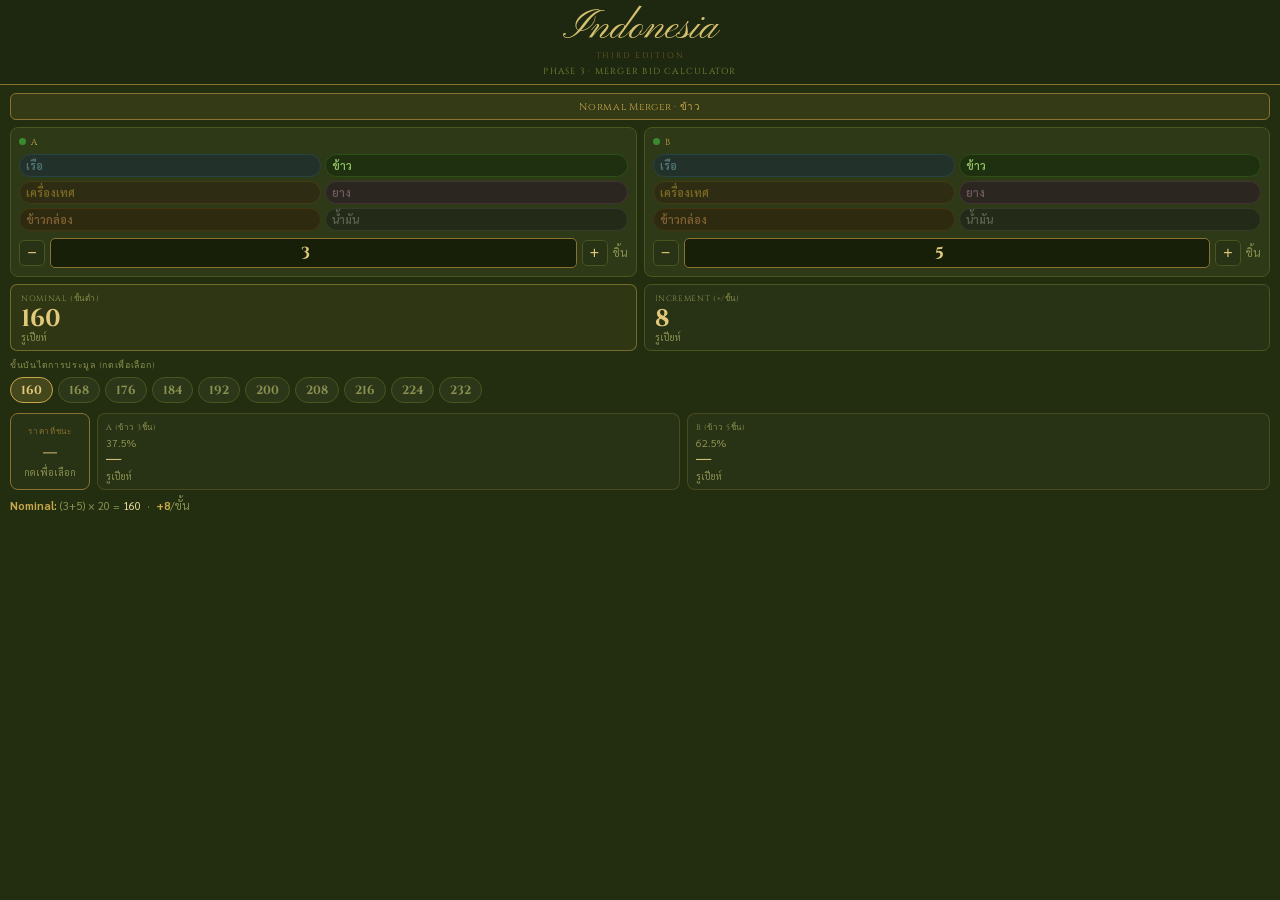
==== merger-calculator-mobile.html @ 1c3af4b8 "Add files via upload" ====
<!DOCTYPE html>
<html lang="th">
<head>
  <meta charset="UTF-8"/>
  <meta name="viewport" content="width=device-width, initial-scale=1.0, maximum-scale=1.0, user-scalable=no"/>
  <title>Indonesia – Merger Calculator</title>
  <link rel="preconnect" href="https://fonts.googleapis.com"/>
  <link href="https://fonts.googleapis.com/css2?family=Cinzel:wght@400;700&family=Pinyon+Script&family=Sarabun:wght@400;600&display=swap" rel="stylesheet"/>
  <style>
    :root {
      --bg:      #232e10;
      --card:    #2e3918;
      --card2:   #283215;
      --border:  #4a5520;
      --gold:    #c8a84b;
      --gold-lt: #e2c87a;
      --gold-dim:#8a7230;
      --olive:   #7a8c3a;
      --text:    #e8dba0;
      --text-dim:#8a9050;
      --red:     #c0392b;
    }
    * { box-sizing:border-box; margin:0; padding:0; -webkit-tap-highlight-color:transparent; }

    html, body {
      height: 100%;
      background: var(--bg);
      color: var(--text);
      font-family: 'Sarabun', sans-serif;
      overflow: hidden; /* ไม่ scroll — จบในหน้าเดียว */
    }

    /* ══ LAYOUT ══ */
    .page {
      display: flex;
      flex-direction: column;
      height: 100dvh; /* dynamic viewport height */
      padding: 0;
    }

    /* ── HERO ── */
    .hero {
      background: #1e2810;
      border-bottom: 1px solid var(--gold-dim);
      text-align: center;
      padding: 8px 12px 7px;
      flex-shrink: 0;
    }
    .hero-title {
      font-family: 'Pinyon Script', cursive;
      font-size: 2.6rem;
      color: #d4c070;
      line-height: 1;
    }
    .hero-edition {
      font-family: 'Cinzel', serif;
      font-size: .5rem;
      color: #6a5a28;
      letter-spacing: .24em;
      text-transform: uppercase;
    }
    .hero-sub {
      font-family: 'Cinzel', serif;
      font-size: .55rem;
      color: var(--olive);
      letter-spacing: .14em;
      text-transform: uppercase;
      margin-top: 4px;
    }

    /* ── BODY SCROLL AREA ── */
    .body {
      flex: 1;
      display: flex;
      flex-direction: column;
      gap: 7px;
      padding: 8px 10px;
      overflow: hidden;
    }

    /* ── BADGE ── */
    .badge {
      text-align: center;
      padding: 5px 10px;
      border-radius: 6px;
      font-family: 'Cinzel', serif;
      font-size: .62rem;
      letter-spacing: .07em;
      border: 1px solid;
      flex-shrink: 0;
    }
    .badge.normal   { background:rgba(200,168,75,.1); border-color:var(--gold-dim); color:var(--gold); }
    .badge.siapsaji { background:rgba(210,120,40,.12); border-color:#a05020; color:#d4905a; }
    .badge.invalid  { background:rgba(180,40,30,.12); border-color:#802020; color:#c05040; }

    /* ── COMPANIES ROW ── */
    .companies-row {
      display: grid;
      grid-template-columns: 1fr 1fr;
      gap: 7px;
      flex-shrink: 0;
    }
    .co-block {
      background: var(--card);
      border: 1px solid var(--border);
      border-radius: 8px;
      padding: 8px;
    }
    .co-header {
      display: flex;
      align-items: center;
      justify-content: space-between;
      margin-bottom: 6px;
    }
    .co-label {
      font-family: 'Cinzel', serif;
      font-size: .55rem;
      color: var(--gold);
      letter-spacing: .08em;
      text-transform: uppercase;
      display: flex; align-items: center; gap: 5px;
    }
    .co-dot { width:7px; height:7px; border-radius:50%; flex-shrink:0; }

    /* Type chips grid */
    .type-grid {
      display: grid;
      grid-template-columns: 1fr 1fr;
      gap: 4px;
      margin-bottom: 7px;
    }
    .type-chip {
      display: flex; align-items: center; gap: 4px;
      padding: 3px 6px; border-radius: 12px; border: 1px solid;
      font-size: .68rem; font-weight: 600; cursor: pointer;
      transition: opacity .15s;
      white-space: nowrap; overflow: hidden;
    }
    .type-chip input[type=radio] { display:none; }
    .type-chip.selected { opacity: 1; }
    .type-chip:not(.selected) { opacity: .45; }

    /* Count stepper */
    .count-row {
      display: flex; align-items: center; gap: 5px;
    }
    .count-lbl { font-size: .7rem; color: var(--text-dim); flex-shrink:0; }
    .cnt-btn {
      width: 26px; height: 26px; border-radius: 5px;
      border: 1px solid var(--border); background: var(--card2);
      color: var(--gold-lt); font-size: 1rem; cursor: pointer;
      display: flex; align-items: center; justify-content: center;
      flex-shrink: 0;
    }
    .cnt-input {
      flex: 1; min-width: 0;
      background: #171f08; border: 1px solid var(--gold-dim); border-radius: 5px;
      color: var(--gold-lt); font-size: 1rem; font-weight: 700;
      text-align: center; padding: 3px 0; outline: none;
      font-family: 'Cinzel', serif;
    }

    /* ── RESULTS ROW ── */
    .results-row {
      display: grid;
      grid-template-columns: 1fr 1fr;
      gap: 7px;
      flex-shrink: 0;
    }
    .res-box {
      background: var(--card2);
      border: 1px solid var(--border);
      border-radius: 7px;
      padding: 7px 10px;
    }
    .res-box.accent { border-color: rgba(200,168,75,.45); background: rgba(200,168,75,.07); }
    .res-lbl { font-family:'Cinzel',serif; font-size:.5rem; color:var(--text-dim); letter-spacing:.08em; text-transform:uppercase; margin-bottom:2px; }
    .res-val { font-family:'Cinzel',serif; font-size:1.5rem; font-weight:700; color:var(--gold-lt); line-height:1; }
    .res-unit { font-size:.6rem; color:var(--text-dim); }

    /* ── LADDER ── */
    .ladder-wrap { flex-shrink: 0; }
    .ladder-lbl {
      font-family:'Cinzel',serif; font-size:.55rem; color:var(--text-dim);
      letter-spacing:.08em; text-transform:uppercase; margin-bottom:5px;
    }
    .ladder {
      display: flex; gap: 5px;
      overflow-x: auto; padding-bottom: 3px;
      scrollbar-width: none;
    }
    .ladder::-webkit-scrollbar { display:none; }
    .bid-pill {
      padding: 4px 10px; border-radius: 16px; border: 1px solid;
      font-family:'Cinzel',serif; font-size:.75rem; font-weight:700;
      cursor: pointer; white-space: nowrap; flex-shrink: 0;
      transition: transform .1s;
    }
    .bid-pill:active { transform: scale(.95); }
    .bid-pill.first   { background:rgba(200,168,75,.2); border-color:var(--gold); color:var(--gold-lt); }
    .bid-pill.current { background:rgba(200,168,75,.35); border-color:var(--gold-lt); color:var(--gold-lt); box-shadow:0 0 8px rgba(200,168,75,.3); }
    .bid-pill.past    { background:rgba(255,255,255,.02); border-color:var(--border); color:#4a5530; text-decoration:line-through; }
    .bid-pill.step    { background:rgba(255,255,255,.04); border-color:var(--border); color:var(--text-dim); }

    /* ── BID + SPLIT ── */
    .bid-split-row {
      display: grid;
      grid-template-columns: auto 1fr 1fr;
      gap: 7px;
      align-items: stretch;
      flex-shrink: 0;
    }
    .bid-tap {
      background: var(--card2); border: 1px solid var(--gold-dim); border-radius: 8px;
      padding: 7px 10px; cursor: pointer; text-align: center;
      display: flex; flex-direction: column; justify-content: center;
      transition: background .15s; min-width: 80px;
    }
    .bid-tap:active { background: rgba(200,168,75,.15); }
    .bid-tap .bt-lbl { font-family:'Cinzel',serif; font-size:.5rem; color:var(--gold-dim); letter-spacing:.08em; text-transform:uppercase; margin-bottom:3px; }
    .bid-tap .bt-val { font-family:'Cinzel',serif; font-size:1.1rem; font-weight:700; color:var(--gold-lt); }
    .bid-tap .bt-hint { font-size:.6rem; color:var(--text-dim); margin-top:1px; }
    .bid-tap.has-val .bt-val { color:#90d060; }

    .split-box {
      background: var(--card2); border: 1px solid rgba(200,168,75,.2);
      border-radius: 8px; padding: 7px 8px;
    }
    .split-box .sp-lbl { font-family:'Cinzel',serif; font-size:.5rem; color:var(--text-dim); letter-spacing:.06em; text-transform:uppercase; margin-bottom:2px; white-space:nowrap; overflow:hidden; text-overflow:ellipsis; }
    .split-box .sp-pct { font-size:.65rem; color:var(--text-dim); }
    .split-box .sp-amt { font-family:'Cinzel',serif; font-size:1.2rem; font-weight:700; color:var(--gold-lt); line-height:1.1; }
    .split-box .sp-unit { font-size:.58rem; color:var(--text-dim); }

    /* ── FORMULA ── */
    .formula {
      font-size: .7rem; color: var(--text-dim); line-height: 1.6;
      flex-shrink: 0;
    }
    .formula span { color: var(--text); }
    .formula b { color: var(--gold); }

    /* ═══ PICKER MODAL (CENTERED) ═══ */
    #picker-overlay {
      display: none; position: fixed; inset: 0;
      background: rgba(0,0,0,.72); z-index: 999;
      align-items: center; justify-content: center;
      padding: 20px;
    }
    #picker-overlay.show { display: flex; }

    #picker-modal {
      background: #2a3418; border: 1px solid var(--gold-dim);
      border-radius: 16px; width: 100%; max-width: 300px;
      animation: popIn .2s ease;
    }
    @keyframes popIn {
      from { transform: scale(.88); opacity:0; }
      to   { transform: scale(1);   opacity:1; }
    }

    .pm-header {
      display: flex; justify-content: space-between; align-items: center;
      padding: 12px 14px 10px;
      border-bottom: 1px solid var(--border);
    }
    .pm-title { font-family:'Cinzel',serif; font-size:.7rem; color:var(--gold); letter-spacing:.1em; text-transform:uppercase; }
    .pm-btn { font-family:'Cinzel',serif; font-size:.68rem; padding:5px 12px; border-radius:6px; border:1px solid; cursor:pointer; background:transparent; }
    .pm-btn.cancel  { border-color:var(--border); color:var(--text-dim); }
    .pm-btn.confirm { border-color:var(--gold); color:var(--gold-lt); background:rgba(200,168,75,.12); }

    .pm-body {
      position: relative; height: 240px; overflow: hidden;
      border-radius: 0 0 16px 16px;
    }
    .pm-body::before, .pm-body::after {
      content:''; position:absolute; left:0; right:0; z-index:2; pointer-events:none;
    }
    .pm-body::before { top:0; height:88px; background:linear-gradient(to bottom,#2a3418,rgba(42,52,24,0)); }
    .pm-body::after  { bottom:0; height:88px; background:linear-gradient(to top,#2a3418,rgba(42,52,24,0)); }

    .pm-center-bar {
      position:absolute; left:0; right:0; top:50%; transform:translateY(-50%);
      height:48px; z-index:1; pointer-events:none;
      border-top:1px solid var(--gold-dim); border-bottom:1px solid var(--gold-dim);
      background:rgba(200,168,75,.08);
    }
    .pm-drum {
      height:240px; overflow-y:scroll;
      scroll-snap-type:y mandatory;
      -webkit-overflow-scrolling:touch;
    }
    .pm-drum::-webkit-scrollbar { display:none; }
    .pm-item {
      height:48px; display:flex; align-items:center; justify-content:center;
      font-family:'Cinzel',serif; font-size:.95rem; color:var(--text-dim);
      scroll-snap-align:center; cursor:pointer;
    }
    .pm-item:first-child { margin-top:96px; }
    .pm-item:last-child  { margin-bottom:96px; }
    .pm-item.active { color:var(--gold-lt); font-size:1.2rem; font-weight:700; }

    /* Good chip colors */
    .c-ship    {background:#152840;color:#7ec0e8;border-color:#1e5080;}
    .c-rice    {background:#1e3010;color:#90c060;border-color:#2a5015;}
    .c-spice   {background:#302010;color:#d4a030;border-color:#604010;}
    .c-rubber  {background:#281028;color:#c080b8;border-color:#603060;}
    .c-siapsaji{background:#301808;color:#e09050;border-color:#603010;}
    .c-oil     {background:#181818;color:#909090;border-color:#404040;}
    .dot-ship    {background:#2980b9;}
    .dot-rice    {background:#3a8a30;}
    .dot-spice   {background:#c09020;}
    .dot-rubber  {background:#8040a0;}
    .dot-siapsaji{background:#d06020;}
    .dot-oil     {background:#707070;}
  </style>
</head>
<body>
<div class="page">

  <!-- HERO -->
  <div class="hero">
    <div class="hero-title">Indonesia</div>
    <div class="hero-edition">Third Edition</div>
    <div class="hero-sub">Phase 3 · Merger Bid Calculator</div>
  </div>

  <div class="body">

    <!-- BADGE -->
    <div class="badge normal" id="badge">Normal Merger</div>

    <!-- COMPANIES -->
    <div class="companies-row">
      <!-- Company A -->
      <div class="co-block">
        <div class="co-header">
          <div class="co-label"><span class="co-dot" id="dot-a" style="background:#3a8a30"></span>A</div>
        </div>
        <div class="type-grid" id="types-a"></div>
        <div class="count-row">
          <button class="cnt-btn" onclick="step('a',-1)">−</button>
          <input class="cnt-input" id="goods-a" type="number" min="1" max="30" value="3" oninput="calc()"/>
          <button class="cnt-btn" onclick="step('a',1)">+</button>
          <span class="count-lbl">ชิ้น</span>
        </div>
      </div>

      <!-- Company B -->
      <div class="co-block">
        <div class="co-header">
          <div class="co-label"><span class="co-dot" id="dot-b" style="background:#3a8a30"></span>B</div>
        </div>
        <div class="type-grid" id="types-b"></div>
        <div class="count-row">
          <button class="cnt-btn" onclick="step('b',-1)">−</button>
          <input class="cnt-input" id="goods-b" type="number" min="1" max="30" value="5" oninput="calc()"/>
          <button class="cnt-btn" onclick="step('b',1)">+</button>
          <span class="count-lbl">ชิ้น</span>
        </div>
      </div>
    </div>

    <!-- RESULTS -->
    <div class="results-row">
      <div class="res-box accent">
        <div class="res-lbl">Nominal (ขั้นต่ำ)</div>
        <div class="res-val" id="res-nominal">—</div>
        <div class="res-unit">รูเปียห์</div>
      </div>
      <div class="res-box">
        <div class="res-lbl">Increment (+/ขั้น)</div>
        <div class="res-val" id="res-increment">—</div>
        <div class="res-unit">รูเปียห์</div>
      </div>
    </div>

    <!-- LADDER -->
    <div class="ladder-wrap">
      <div class="ladder-lbl" id="ladder-lbl">ขั้นบันไดการประมูล (กดเพื่อเลือก)</div>
      <div class="ladder" id="ladder"></div>
    </div>

    <!-- BID + SPLIT -->
    <div class="bid-split-row">
      <div class="bid-tap" id="bid-tap" onclick="openPicker()">
        <div class="bt-lbl">ราคาที่ชนะ</div>
        <div class="bt-val" id="bid-display">—</div>
        <div class="bt-hint">กดเพื่อเลือก</div>
      </div>
      <div class="split-box">
        <div class="sp-lbl" id="sp-lbl-a">เจ้าของ A</div>
        <div class="sp-pct" id="sp-pct-a">— %</div>
        <div class="sp-amt" id="sp-amt-a">—</div>
        <div class="sp-unit">รูเปียห์</div>
      </div>
      <div class="split-box">
        <div class="sp-lbl" id="sp-lbl-b">เจ้าของ B</div>
        <div class="sp-pct" id="sp-pct-b">— %</div>
        <div class="sp-amt" id="sp-amt-b">—</div>
        <div class="sp-unit">รูเปียห์</div>
      </div>
    </div>

    <!-- FORMULA -->
    <div class="formula" id="formula"></div>

  </div>
</div>

<!-- ═══ PICKER MODAL (CENTERED) ═══ -->
<div id="picker-overlay" onclick="closePicker()">
  <div id="picker-modal" onclick="event.stopPropagation()">
    <div class="pm-header">
      <button class="pm-btn cancel" onclick="closePicker()">ยกเลิก</button>
      <span class="pm-title" id="pm-title">Bid</span>
      <button class="pm-btn confirm" onclick="confirmPicker()">ยืนยัน</button>
    </div>
    <div class="pm-body">
      <div class="pm-center-bar"></div>
      <div class="pm-drum" id="pm-drum"></div>
    </div>
  </div>
</div>

<script>
const GOODS = [
  {id:'ship',    name:'เรือ',        value:10, cls:'c-ship',    dot:'dot-ship'},
  {id:'rice',    name:'ข้าว',        value:20, cls:'c-rice',    dot:'dot-rice'},
  {id:'spice',   name:'เครื่องเทศ', value:25, cls:'c-spice',   dot:'dot-spice'},
  {id:'rubber',  name:'ยาง',         value:30, cls:'c-rubber',  dot:'dot-rubber'},
  {id:'siapsaji',name:'ข้าวกล่อง',   value:35, cls:'c-siapsaji',dot:'dot-siapsaji'},
  {id:'oil',     name:'น้ำมัน',      value:40, cls:'c-oil',     dot:'dot-oil'},
];

let selA='rice', selB='rice';
let nominal=0, increment=0, mergeType='normal';
let currentBid=0;
const ITEM_H=48;

// ── Type chips ────────────────────────────────────────
function renderTypes(which) {
  const sel = which==='a' ? selA : selB;
  document.getElementById('types-'+which).innerHTML = GOODS.map(g=>`
    <label class="type-chip ${g.cls} ${sel===g.id?'selected':''}">
      <input type="radio" name="type-${which}" value="${g.id}"
        ${sel===g.id?'checked':''}
        onchange="selectType('${which}','${g.id}')"/>
      ${g.name}
    </label>
  `).join('');
}

function selectType(which, id) {
  if(which==='a') selA=id; else selB=id;
  updateDot(which,id);
  renderTypes(which);
  calc();
}

function updateDot(which,id) {
  const g=GOODS.find(x=>x.id===id);
  if(!g) return;
  document.getElementById('dot-'+which).className='co-dot '+g.dot;
}

function step(which,delta) {
  const el=document.getElementById('goods-'+which);
  el.value=Math.max(1,(parseInt(el.value)||1)+delta);
  calc();
}

// ── Merge type ────────────────────────────────────────
function getMergeType(a,b) {
  if(a===b) return 'normal';
  if([a,b].sort().join('+')==='rice+spice') return 'siapsaji';
  return 'invalid';
}

// ── Calc ──────────────────────────────────────────────
function calc() {
  const ga=parseInt(document.getElementById('goods-a').value)||0;
  const gb=parseInt(document.getElementById('goods-b').value)||0;
  const total=ga+gb;
  mergeType=getMergeType(selA,selB);

  const badge=document.getElementById('badge');
  if(mergeType==='invalid') {
    badge.className='badge invalid';
    badge.textContent='⚠️ ประเภทไม่ตรงกัน — ไม่สามารถ merge ได้';
    document.getElementById('res-nominal').textContent='—';
    document.getElementById('res-increment').textContent='—';
    document.getElementById('ladder').innerHTML='';
    document.getElementById('formula').innerHTML='';
    return;
  }

  let valuePerGood;
  if(mergeType==='siapsaji') {
    badge.className='badge siapsaji';
    badge.textContent='🍱 ข้าวกล่อง Merger · ข้าว + เครื่องเทศ';
    nominal=total*25; valuePerGood=25;
  } else {
    const g=GOODS.find(x=>x.id===selA);
    badge.className='badge normal';
    badge.textContent='Normal Merger · '+(g?.name||'');
    valuePerGood=g?.value||0;
    nominal=total*valuePerGood;
  }
  increment=total;

  document.getElementById('res-nominal').textContent=nominal.toLocaleString();
  document.getElementById('res-increment').textContent=increment.toLocaleString();

  const nameA=GOODS.find(g=>g.id===selA)?.name||'';
  const nameB=GOODS.find(g=>g.id===selB)?.name||'';
  const pA=total>0?(ga/total*100).toFixed(1):'0';
  const pB=total>0?(gb/total*100).toFixed(1):'0';

  document.getElementById('sp-lbl-a').textContent=`A (${nameA} ${ga}ชิ้น)`;
  document.getElementById('sp-lbl-b').textContent=`B (${nameB} ${gb}ชิ้น)`;
  document.getElementById('sp-pct-a').textContent=pA+'%';
  document.getElementById('sp-pct-b').textContent=pB+'%';

  const brkLine=mergeType==='siapsaji'
    ?`<b>Nominal:</b> (${ga}+${gb}) × 25 = <span>${nominal.toLocaleString()}</span>`
    :`<b>Nominal:</b> (${ga}+${gb}) × ${valuePerGood} = <span>${nominal.toLocaleString()}</span>`;
  document.getElementById('formula').innerHTML=
    `${brkLine} &nbsp;·&nbsp; <b>+${increment}</b>/ขั้น`;

  // reset bid if nominal changed
  if(currentBid < nominal) currentBid=0;
  renderLadder(currentBid||nominal);
  if(currentBid) calcSplit(currentBid);
}

// ── Ladder ────────────────────────────────────────────
function renderLadder(startBid) {
  const lbl=document.getElementById('ladder-lbl');
  let displayStart, currentIdx;
  if(startBid===nominal||!startBid) {
    displayStart=nominal; currentIdx=-1;
    lbl.textContent='ขั้นบันไดการประมูล (กดเพื่อเลือก)';
  } else {
    const maxBack=Math.floor((startBid-nominal)/increment);
    const back=Math.min(2,maxBack);
    displayStart=startBid-back*increment;
    currentIdx=back;
    lbl.textContent=`ขั้นถัดไปจาก ${startBid.toLocaleString()} ฿ (กดเพื่อเลือก)`;
  }
  let html='';
  for(let i=0;i<10;i++){
    const val=displayStart+i*increment;
    let cls;
    if(i===currentIdx) cls='current';
    else if(i<currentIdx) cls='past';
    else if(currentIdx===-1&&i===0) cls='first';
    else cls='step';
    html+=`<span class="bid-pill ${cls}" onclick="selectBid(${val})">${val.toLocaleString()}</span>`;
  }
  document.getElementById('ladder').innerHTML=html;
}

function selectBid(val) {
  currentBid=val;
  updateBidDisplay(val);
  calcSplit(val);
  renderLadder(val);
}

function updateBidDisplay(val) {
  const tap=document.getElementById('bid-tap');
  document.getElementById('bid-display').textContent=val?val.toLocaleString():'—';
  tap.classList.toggle('has-val', !!val);
}

function calcSplit(bid) {
  if(!bid||mergeType==='invalid'||nominal===0) {
    document.getElementById('sp-amt-a').textContent='—';
    document.getElementById('sp-amt-b').textContent='—';
    return;
  }
  const ga=parseInt(document.getElementById('goods-a').value)||0;
  const gb=parseInt(document.getElementById('goods-b').value)||0;
  const total=ga+gb;
  const amtA=total>0?Math.round(bid*ga/total):0;
  const amtB=bid-amtA;
  document.getElementById('sp-amt-a').textContent=amtA.toLocaleString();
  document.getElementById('sp-amt-b').textContent=amtB.toLocaleString();
}

// ── Picker ────────────────────────────────────────────
let pickerValues=[];

function openPicker() {
  if(nominal===0||mergeType==='invalid') return;
  pickerValues=[];
  for(let i=0;i<100;i++) pickerValues.push(nominal+i*increment);

  document.getElementById('pm-title').textContent=
    `Nominal ${nominal.toLocaleString()} · +${increment}/ขั้น`;

  const drum=document.getElementById('pm-drum');
  drum.innerHTML=pickerValues.map((v,i)=>
    `<div class="pm-item" data-idx="${i}">${v.toLocaleString()}</div>`
  ).join('');

  document.getElementById('picker-overlay').classList.add('show');
  const startIdx=currentBid?Math.max(0,pickerValues.indexOf(currentBid)):0;
  requestAnimationFrame(()=>{
    drum.scrollTop=startIdx*ITEM_H;
    updateActive(drum);
  });
  drum.onscroll=()=>updateActive(drum);
}

function updateActive(drum) {
  const idx=Math.round(drum.scrollTop/ITEM_H);
  drum.querySelectorAll('.pm-item').forEach((el,i)=>
    el.classList.toggle('active',i===idx));
}

function closePicker() {
  document.getElementById('picker-overlay').classList.remove('show');
}

function confirmPicker() {
  const drum=document.getElementById('pm-drum');
  const idx=Math.round(drum.scrollTop/ITEM_H);
  const val=pickerValues[Math.max(0,Math.min(pickerValues.length-1,idx))];
  selectBid(val);
  closePicker();
}

// ── Init ──────────────────────────────────────────────
renderTypes('a'); renderTypes('b');
updateDot('a','rice'); updateDot('b','rice');
calc();
</script>
</body>
</html>
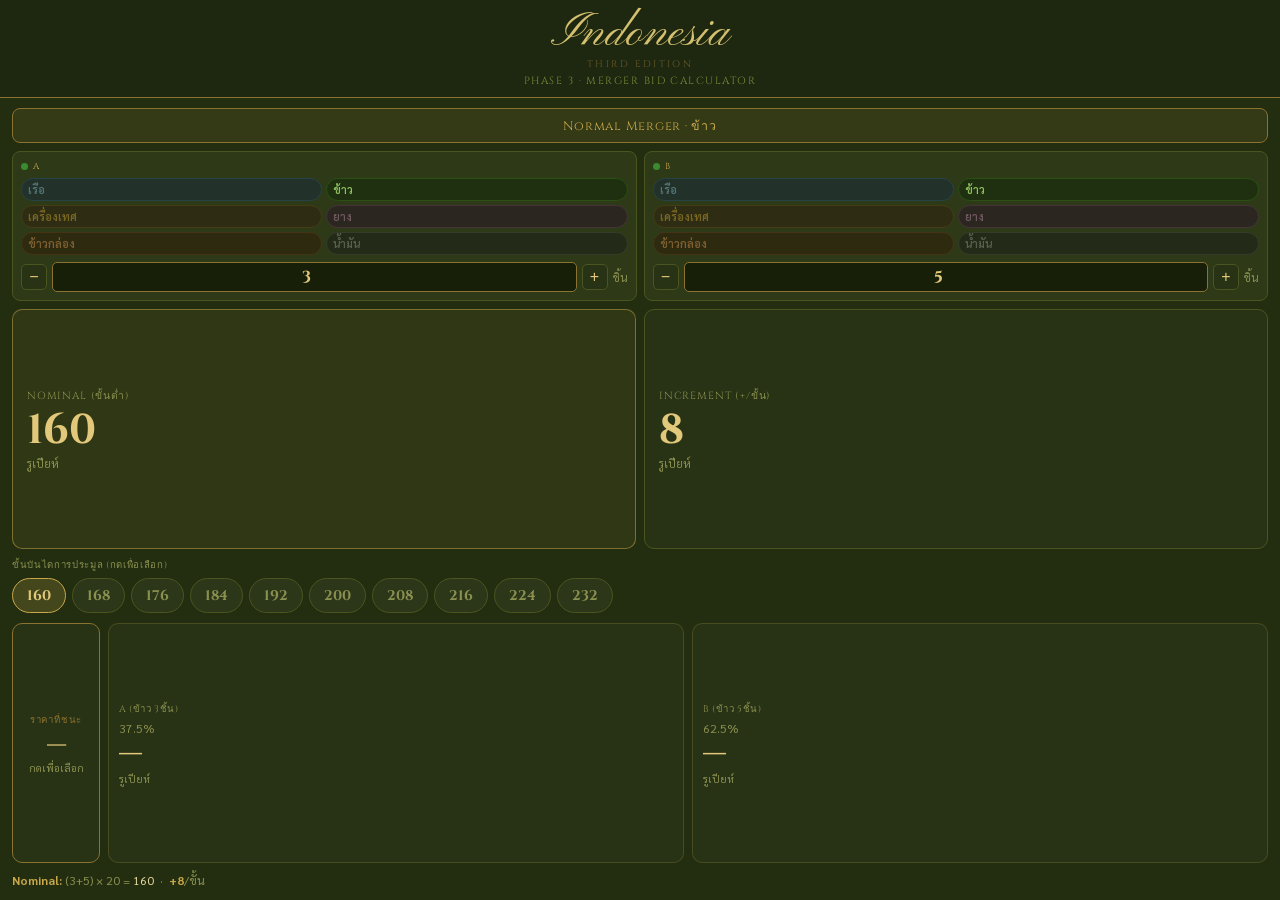
==== commit e82e28c7: "Add files via upload" ====
--- a/merger-calculator-mobile.html
+++ b/merger-calculator-mobile.html
@@ -27,14 +27,14 @@
       background: var(--bg);
       color: var(--text);
       font-family: 'Sarabun', sans-serif;
-      overflow: hidden; /* ไม่ scroll — จบในหน้าเดียว */
+      overflow: hidden;
     }
 
     /* ══ LAYOUT ══ */
     .page {
       display: flex;
       flex-direction: column;
-      height: 100dvh; /* dynamic viewport height */
+      height: 100dvh;
       padding: 0;
     }
 
@@ -43,49 +43,49 @@
       background: #1e2810;
       border-bottom: 1px solid var(--gold-dim);
       text-align: center;
-      padding: 8px 12px 7px;
+      padding: 10px 12px 9px;
       flex-shrink: 0;
     }
     .hero-title {
       font-family: 'Pinyon Script', cursive;
-      font-size: 2.6rem;
+      font-size: 3rem;
       color: #d4c070;
       line-height: 1;
     }
     .hero-edition {
       font-family: 'Cinzel', serif;
-      font-size: .5rem;
+      font-size: .6rem;
       color: #6a5a28;
       letter-spacing: .24em;
       text-transform: uppercase;
     }
     .hero-sub {
       font-family: 'Cinzel', serif;
-      font-size: .55rem;
+      font-size: .65rem;
       color: var(--olive);
       letter-spacing: .14em;
       text-transform: uppercase;
-      margin-top: 4px;
-    }
-
-    /* ── BODY SCROLL AREA ── */
+      margin-top: 3px;
+    }
+
+    /* ── BODY ── */
     .body {
       flex: 1;
       display: flex;
       flex-direction: column;
-      gap: 7px;
-      padding: 8px 10px;
+      gap: 8px;
+      padding: 10px 12px;
       overflow: hidden;
     }
 
     /* ── BADGE ── */
     .badge {
       text-align: center;
-      padding: 5px 10px;
-      border-radius: 6px;
+      padding: 7px 12px;
+      border-radius: 8px;
       font-family: 'Cinzel', serif;
-      font-size: .62rem;
-      letter-spacing: .07em;
+      font-size: .78rem;
+      letter-spacing: .06em;
       border: 1px solid;
       flex-shrink: 0;
     }
@@ -93,7 +93,7 @@
     .badge.siapsaji { background:rgba(210,120,40,.12); border-color:#a05020; color:#d4905a; }
     .badge.invalid  { background:rgba(180,40,30,.12); border-color:#802020; color:#c05040; }
 
-    /* ── COMPANIES ROW ── */
+    /* ── COMPANIES ROW (compact — ไม่ขยาย) ── */
     .companies-row {
       display: grid;
       grid-template-columns: 1fr 1fr;
@@ -109,7 +109,6 @@
     .co-header {
       display: flex;
       align-items: center;
-      justify-content: space-between;
       margin-bottom: 6px;
     }
     .co-label {
@@ -160,45 +159,56 @@
       font-family: 'Cinzel', serif;
     }
 
+    /* ── MONEY SECTION (ส่วนเงิน — ขยายเต็มพื้นที่ที่เหลือ) ── */
+    .money-section {
+      flex: 1;
+      display: flex;
+      flex-direction: column;
+      gap: 8px;
+      min-height: 0;
+    }
+
     /* ── RESULTS ROW ── */
     .results-row {
       display: grid;
       grid-template-columns: 1fr 1fr;
-      gap: 7px;
-      flex-shrink: 0;
+      gap: 8px;
+      flex: 1;
+      min-height: 0;
     }
     .res-box {
       background: var(--card2);
       border: 1px solid var(--border);
-      border-radius: 7px;
-      padding: 7px 10px;
-    }
-    .res-box.accent { border-color: rgba(200,168,75,.45); background: rgba(200,168,75,.07); }
-    .res-lbl { font-family:'Cinzel',serif; font-size:.5rem; color:var(--text-dim); letter-spacing:.08em; text-transform:uppercase; margin-bottom:2px; }
-    .res-val { font-family:'Cinzel',serif; font-size:1.5rem; font-weight:700; color:var(--gold-lt); line-height:1; }
-    .res-unit { font-size:.6rem; color:var(--text-dim); }
+      border-radius: 10px;
+      padding: 12px 14px;
+      display: flex; flex-direction: column; justify-content: center;
+    }
+    .res-box.accent { border-color: rgba(200,168,75,.5); background: rgba(200,168,75,.08); }
+    .res-lbl { font-family:'Cinzel',serif; font-size:.65rem; color:var(--text-dim); letter-spacing:.08em; text-transform:uppercase; margin-bottom:6px; }
+    .res-val { font-family:'Cinzel',serif; font-size:2.6rem; font-weight:700; color:var(--gold-lt); line-height:1; }
+    .res-unit { font-size:.72rem; color:var(--text-dim); margin-top:5px; }
 
     /* ── LADDER ── */
     .ladder-wrap { flex-shrink: 0; }
     .ladder-lbl {
-      font-family:'Cinzel',serif; font-size:.55rem; color:var(--text-dim);
-      letter-spacing:.08em; text-transform:uppercase; margin-bottom:5px;
+      font-family:'Cinzel',serif; font-size:.6rem; color:var(--text-dim);
+      letter-spacing:.07em; text-transform:uppercase; margin-bottom:6px;
     }
     .ladder {
-      display: flex; gap: 5px;
-      overflow-x: auto; padding-bottom: 3px;
+      display: flex; gap: 6px;
+      overflow-x: auto; padding-bottom: 2px;
       scrollbar-width: none;
     }
     .ladder::-webkit-scrollbar { display:none; }
     .bid-pill {
-      padding: 4px 10px; border-radius: 16px; border: 1px solid;
-      font-family:'Cinzel',serif; font-size:.75rem; font-weight:700;
+      padding: 7px 14px; border-radius: 18px; border: 1px solid;
+      font-family:'Cinzel',serif; font-size:.88rem; font-weight:700;
       cursor: pointer; white-space: nowrap; flex-shrink: 0;
       transition: transform .1s;
     }
     .bid-pill:active { transform: scale(.95); }
     .bid-pill.first   { background:rgba(200,168,75,.2); border-color:var(--gold); color:var(--gold-lt); }
-    .bid-pill.current { background:rgba(200,168,75,.35); border-color:var(--gold-lt); color:var(--gold-lt); box-shadow:0 0 8px rgba(200,168,75,.3); }
+    .bid-pill.current { background:rgba(200,168,75,.35); border-color:var(--gold-lt); color:var(--gold-lt); box-shadow:0 0 10px rgba(200,168,75,.35); }
     .bid-pill.past    { background:rgba(255,255,255,.02); border-color:var(--border); color:#4a5530; text-decoration:line-through; }
     .bid-pill.step    { background:rgba(255,255,255,.04); border-color:var(--border); color:var(--text-dim); }
 
@@ -206,34 +216,36 @@
     .bid-split-row {
       display: grid;
       grid-template-columns: auto 1fr 1fr;
-      gap: 7px;
+      gap: 8px;
       align-items: stretch;
-      flex-shrink: 0;
+      flex: 1;
+      min-height: 0;
     }
     .bid-tap {
-      background: var(--card2); border: 1px solid var(--gold-dim); border-radius: 8px;
-      padding: 7px 10px; cursor: pointer; text-align: center;
+      background: var(--card2); border: 1px solid var(--gold-dim); border-radius: 10px;
+      padding: 12px 14px; cursor: pointer; text-align: center;
       display: flex; flex-direction: column; justify-content: center;
-      transition: background .15s; min-width: 80px;
+      transition: background .15s; min-width: 88px;
     }
     .bid-tap:active { background: rgba(200,168,75,.15); }
-    .bid-tap .bt-lbl { font-family:'Cinzel',serif; font-size:.5rem; color:var(--gold-dim); letter-spacing:.08em; text-transform:uppercase; margin-bottom:3px; }
-    .bid-tap .bt-val { font-family:'Cinzel',serif; font-size:1.1rem; font-weight:700; color:var(--gold-lt); }
-    .bid-tap .bt-hint { font-size:.6rem; color:var(--text-dim); margin-top:1px; }
+    .bid-tap .bt-lbl { font-family:'Cinzel',serif; font-size:.6rem; color:var(--gold-dim); letter-spacing:.08em; text-transform:uppercase; margin-bottom:6px; }
+    .bid-tap .bt-val { font-family:'Cinzel',serif; font-size:1.5rem; font-weight:700; color:var(--gold-lt); line-height:1; }
+    .bid-tap .bt-hint { font-size:.65rem; color:var(--text-dim); margin-top:4px; }
     .bid-tap.has-val .bt-val { color:#90d060; }
 
     .split-box {
       background: var(--card2); border: 1px solid rgba(200,168,75,.2);
-      border-radius: 8px; padding: 7px 8px;
-    }
-    .split-box .sp-lbl { font-family:'Cinzel',serif; font-size:.5rem; color:var(--text-dim); letter-spacing:.06em; text-transform:uppercase; margin-bottom:2px; white-space:nowrap; overflow:hidden; text-overflow:ellipsis; }
-    .split-box .sp-pct { font-size:.65rem; color:var(--text-dim); }
-    .split-box .sp-amt { font-family:'Cinzel',serif; font-size:1.2rem; font-weight:700; color:var(--gold-lt); line-height:1.1; }
-    .split-box .sp-unit { font-size:.58rem; color:var(--text-dim); }
+      border-radius: 10px; padding: 12px 10px;
+      display: flex; flex-direction: column; justify-content: center;
+    }
+    .split-box .sp-lbl { font-family:'Cinzel',serif; font-size:.6rem; color:var(--text-dim); letter-spacing:.06em; text-transform:uppercase; margin-bottom:4px; white-space:nowrap; overflow:hidden; text-overflow:ellipsis; }
+    .split-box .sp-pct { font-size:.75rem; color:var(--text-dim); margin-bottom:4px; }
+    .split-box .sp-amt { font-family:'Cinzel',serif; font-size:1.8rem; font-weight:700; color:var(--gold-lt); line-height:1; }
+    .split-box .sp-unit { font-size:.65rem; color:var(--text-dim); margin-top:3px; }
 
     /* ── FORMULA ── */
     .formula {
-      font-size: .7rem; color: var(--text-dim); line-height: 1.6;
+      font-size: .75rem; color: var(--text-dim); line-height: 1.6;
       flex-shrink: 0;
     }
     .formula span { color: var(--text); }
@@ -360,49 +372,54 @@
       </div>
     </div>
 
-    <!-- RESULTS -->
-    <div class="results-row">
-      <div class="res-box accent">
-        <div class="res-lbl">Nominal (ขั้นต่ำ)</div>
-        <div class="res-val" id="res-nominal">—</div>
-        <div class="res-unit">รูเปียห์</div>
+    <!-- MONEY SECTION -->
+    <div class="money-section">
+
+      <!-- RESULTS -->
+      <div class="results-row">
+        <div class="res-box accent">
+          <div class="res-lbl">Nominal (ขั้นต่ำ)</div>
+          <div class="res-val" id="res-nominal">—</div>
+          <div class="res-unit">รูเปียห์</div>
+        </div>
+        <div class="res-box">
+          <div class="res-lbl">Increment (+/ขั้น)</div>
+          <div class="res-val" id="res-increment">—</div>
+          <div class="res-unit">รูเปียห์</div>
+        </div>
       </div>
-      <div class="res-box">
-        <div class="res-lbl">Increment (+/ขั้น)</div>
-        <div class="res-val" id="res-increment">—</div>
-        <div class="res-unit">รูเปียห์</div>
+
+      <!-- LADDER -->
+      <div class="ladder-wrap">
+        <div class="ladder-lbl" id="ladder-lbl">ขั้นบันไดการประมูล (กดเพื่อเลือก)</div>
+        <div class="ladder" id="ladder"></div>
       </div>
-    </div>
-
-    <!-- LADDER -->
-    <div class="ladder-wrap">
-      <div class="ladder-lbl" id="ladder-lbl">ขั้นบันไดการประมูล (กดเพื่อเลือก)</div>
-      <div class="ladder" id="ladder"></div>
-    </div>
-
-    <!-- BID + SPLIT -->
-    <div class="bid-split-row">
-      <div class="bid-tap" id="bid-tap" onclick="openPicker()">
-        <div class="bt-lbl">ราคาที่ชนะ</div>
-        <div class="bt-val" id="bid-display">—</div>
-        <div class="bt-hint">กดเพื่อเลือก</div>
+
+      <!-- BID + SPLIT -->
+      <div class="bid-split-row">
+        <div class="bid-tap" id="bid-tap" onclick="openPicker()">
+          <div class="bt-lbl">ราคาที่ชนะ</div>
+          <div class="bt-val" id="bid-display">—</div>
+          <div class="bt-hint">กดเพื่อเลือก</div>
+        </div>
+        <div class="split-box">
+          <div class="sp-lbl" id="sp-lbl-a">เจ้าของ A</div>
+          <div class="sp-pct" id="sp-pct-a">— %</div>
+          <div class="sp-amt" id="sp-amt-a">—</div>
+          <div class="sp-unit">รูเปียห์</div>
+        </div>
+        <div class="split-box">
+          <div class="sp-lbl" id="sp-lbl-b">เจ้าของ B</div>
+          <div class="sp-pct" id="sp-pct-b">— %</div>
+          <div class="sp-amt" id="sp-amt-b">—</div>
+          <div class="sp-unit">รูเปียห์</div>
+        </div>
       </div>
-      <div class="split-box">
-        <div class="sp-lbl" id="sp-lbl-a">เจ้าของ A</div>
-        <div class="sp-pct" id="sp-pct-a">— %</div>
-        <div class="sp-amt" id="sp-amt-a">—</div>
-        <div class="sp-unit">รูเปียห์</div>
-      </div>
-      <div class="split-box">
-        <div class="sp-lbl" id="sp-lbl-b">เจ้าของ B</div>
-        <div class="sp-pct" id="sp-pct-b">— %</div>
-        <div class="sp-amt" id="sp-amt-b">—</div>
-        <div class="sp-unit">รูเปียห์</div>
-      </div>
-    </div>
-
-    <!-- FORMULA -->
-    <div class="formula" id="formula"></div>
+
+      <!-- FORMULA -->
+      <div class="formula" id="formula"></div>
+
+    </div><!-- /money-section -->
 
   </div>
 </div>
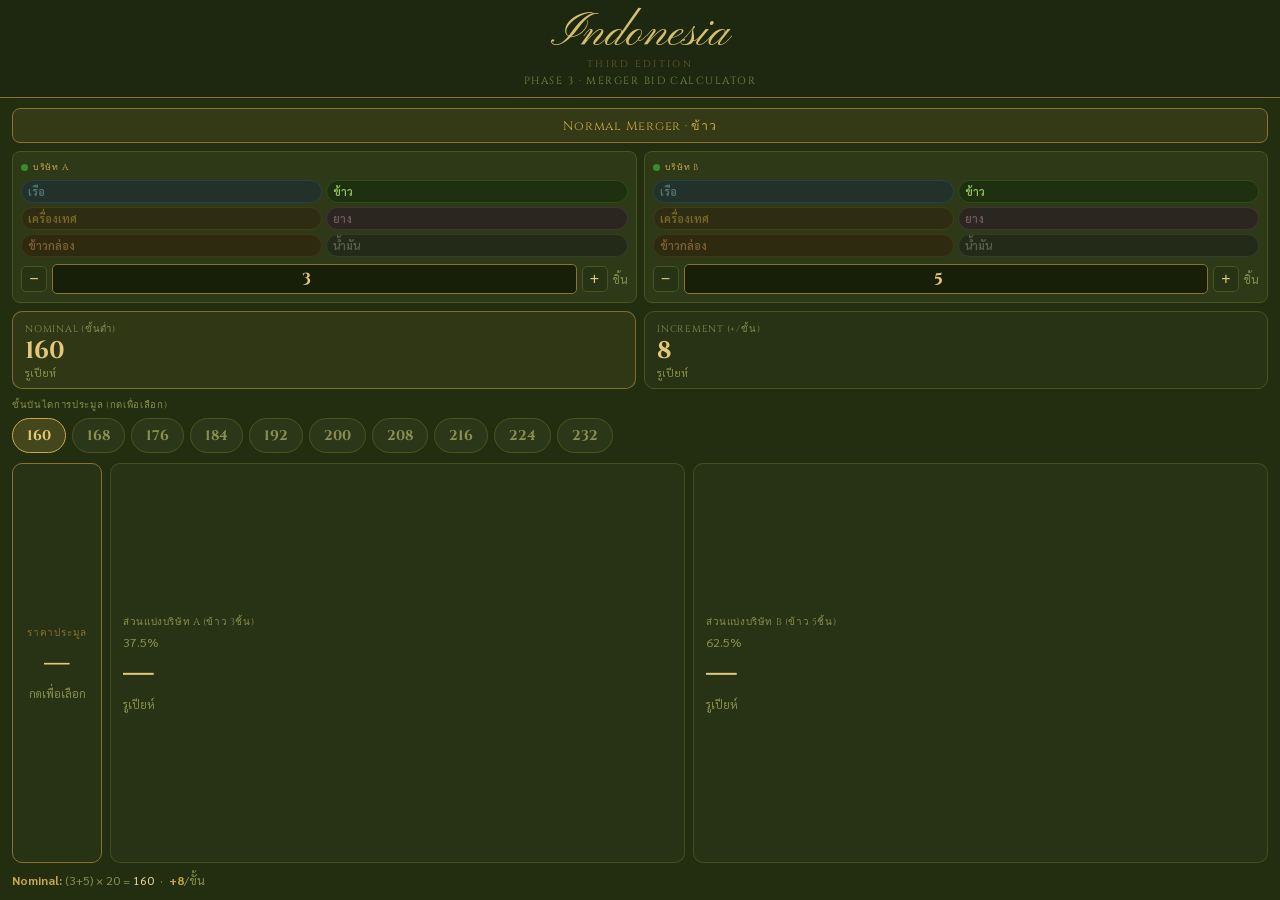
==== commit 0dc9f43f: "Add files via upload" ====
--- a/merger-calculator-mobile.html
+++ b/merger-calculator-mobile.html
@@ -173,20 +173,19 @@
       display: grid;
       grid-template-columns: 1fr 1fr;
       gap: 8px;
-      flex: 1;
-      min-height: 0;
+      flex-shrink: 0;
     }
     .res-box {
       background: var(--card2);
       border: 1px solid var(--border);
       border-radius: 10px;
-      padding: 12px 14px;
+      padding: 9px 12px;
       display: flex; flex-direction: column; justify-content: center;
     }
     .res-box.accent { border-color: rgba(200,168,75,.5); background: rgba(200,168,75,.08); }
-    .res-lbl { font-family:'Cinzel',serif; font-size:.65rem; color:var(--text-dim); letter-spacing:.08em; text-transform:uppercase; margin-bottom:6px; }
-    .res-val { font-family:'Cinzel',serif; font-size:2.6rem; font-weight:700; color:var(--gold-lt); line-height:1; }
-    .res-unit { font-size:.72rem; color:var(--text-dim); margin-top:5px; }
+    .res-lbl { font-family:'Cinzel',serif; font-size:.6rem; color:var(--text-dim); letter-spacing:.08em; text-transform:uppercase; margin-bottom:3px; }
+    .res-val { font-family:'Cinzel',serif; font-size:1.5rem; font-weight:700; color:var(--gold-lt); line-height:1; }
+    .res-unit { font-size:.65rem; color:var(--text-dim); margin-top:3px; }
 
     /* ── LADDER ── */
     .ladder-wrap { flex-shrink: 0; }
@@ -223,25 +222,25 @@
     }
     .bid-tap {
       background: var(--card2); border: 1px solid var(--gold-dim); border-radius: 10px;
-      padding: 12px 14px; cursor: pointer; text-align: center;
+      padding: 14px 14px; cursor: pointer; text-align: center;
       display: flex; flex-direction: column; justify-content: center;
-      transition: background .15s; min-width: 88px;
+      transition: background .15s; min-width: 90px;
     }
     .bid-tap:active { background: rgba(200,168,75,.15); }
-    .bid-tap .bt-lbl { font-family:'Cinzel',serif; font-size:.6rem; color:var(--gold-dim); letter-spacing:.08em; text-transform:uppercase; margin-bottom:6px; }
-    .bid-tap .bt-val { font-family:'Cinzel',serif; font-size:1.5rem; font-weight:700; color:var(--gold-lt); line-height:1; }
-    .bid-tap .bt-hint { font-size:.65rem; color:var(--text-dim); margin-top:4px; }
+    .bid-tap .bt-lbl { font-family:'Cinzel',serif; font-size:.62rem; color:var(--gold-dim); letter-spacing:.08em; text-transform:uppercase; margin-bottom:8px; }
+    .bid-tap .bt-val { font-family:'Cinzel',serif; font-size:2rem; font-weight:700; color:var(--gold-lt); line-height:1; }
+    .bid-tap .bt-hint { font-size:.68rem; color:var(--text-dim); margin-top:6px; }
     .bid-tap.has-val .bt-val { color:#90d060; }
 
     .split-box {
       background: var(--card2); border: 1px solid rgba(200,168,75,.2);
-      border-radius: 10px; padding: 12px 10px;
+      border-radius: 10px; padding: 14px 12px;
       display: flex; flex-direction: column; justify-content: center;
     }
-    .split-box .sp-lbl { font-family:'Cinzel',serif; font-size:.6rem; color:var(--text-dim); letter-spacing:.06em; text-transform:uppercase; margin-bottom:4px; white-space:nowrap; overflow:hidden; text-overflow:ellipsis; }
-    .split-box .sp-pct { font-size:.75rem; color:var(--text-dim); margin-bottom:4px; }
-    .split-box .sp-amt { font-family:'Cinzel',serif; font-size:1.8rem; font-weight:700; color:var(--gold-lt); line-height:1; }
-    .split-box .sp-unit { font-size:.65rem; color:var(--text-dim); margin-top:3px; }
+    .split-box .sp-lbl { font-family:'Cinzel',serif; font-size:.62rem; color:var(--text-dim); letter-spacing:.06em; text-transform:uppercase; margin-bottom:5px; white-space:nowrap; overflow:hidden; text-overflow:ellipsis; }
+    .split-box .sp-pct { font-size:.78rem; color:var(--text-dim); margin-bottom:5px; }
+    .split-box .sp-amt { font-family:'Cinzel',serif; font-size:2.4rem; font-weight:700; color:var(--gold-lt); line-height:1; }
+    .split-box .sp-unit { font-size:.68rem; color:var(--text-dim); margin-top:4px; }
 
     /* ── FORMULA ── */
     .formula {
@@ -346,7 +345,7 @@
       <!-- Company A -->
       <div class="co-block">
         <div class="co-header">
-          <div class="co-label"><span class="co-dot" id="dot-a" style="background:#3a8a30"></span>A</div>
+          <div class="co-label"><span class="co-dot" id="dot-a" style="background:#3a8a30"></span>บริษัท A</div>
         </div>
         <div class="type-grid" id="types-a"></div>
         <div class="count-row">
@@ -360,7 +359,7 @@
       <!-- Company B -->
       <div class="co-block">
         <div class="co-header">
-          <div class="co-label"><span class="co-dot" id="dot-b" style="background:#3a8a30"></span>B</div>
+          <div class="co-label"><span class="co-dot" id="dot-b" style="background:#3a8a30"></span>บริษัท B</div>
         </div>
         <div class="type-grid" id="types-b"></div>
         <div class="count-row">
@@ -398,18 +397,18 @@
       <!-- BID + SPLIT -->
       <div class="bid-split-row">
         <div class="bid-tap" id="bid-tap" onclick="openPicker()">
-          <div class="bt-lbl">ราคาที่ชนะ</div>
+          <div class="bt-lbl">ราคาประมูล</div>
           <div class="bt-val" id="bid-display">—</div>
           <div class="bt-hint">กดเพื่อเลือก</div>
         </div>
         <div class="split-box">
-          <div class="sp-lbl" id="sp-lbl-a">เจ้าของ A</div>
+          <div class="sp-lbl" id="sp-lbl-a">ส่วนแบ่งบริษัท A</div>
           <div class="sp-pct" id="sp-pct-a">— %</div>
           <div class="sp-amt" id="sp-amt-a">—</div>
           <div class="sp-unit">รูเปียห์</div>
         </div>
         <div class="split-box">
-          <div class="sp-lbl" id="sp-lbl-b">เจ้าของ B</div>
+          <div class="sp-lbl" id="sp-lbl-b">ส่วนแบ่งบริษัท B</div>
           <div class="sp-pct" id="sp-pct-b">— %</div>
           <div class="sp-amt" id="sp-amt-b">—</div>
           <div class="sp-unit">รูเปียห์</div>
@@ -533,8 +532,8 @@
   const pA=total>0?(ga/total*100).toFixed(1):'0';
   const pB=total>0?(gb/total*100).toFixed(1):'0';
 
-  document.getElementById('sp-lbl-a').textContent=`A (${nameA} ${ga}ชิ้น)`;
-  document.getElementById('sp-lbl-b').textContent=`B (${nameB} ${gb}ชิ้น)`;
+  document.getElementById('sp-lbl-a').textContent=`ส่วนแบ่งบริษัท A (${nameA} ${ga}ชิ้น)`;
+  document.getElementById('sp-lbl-b').textContent=`ส่วนแบ่งบริษัท B (${nameB} ${gb}ชิ้น)`;
   document.getElementById('sp-pct-a').textContent=pA+'%';
   document.getElementById('sp-pct-b').textContent=pB+'%';
 
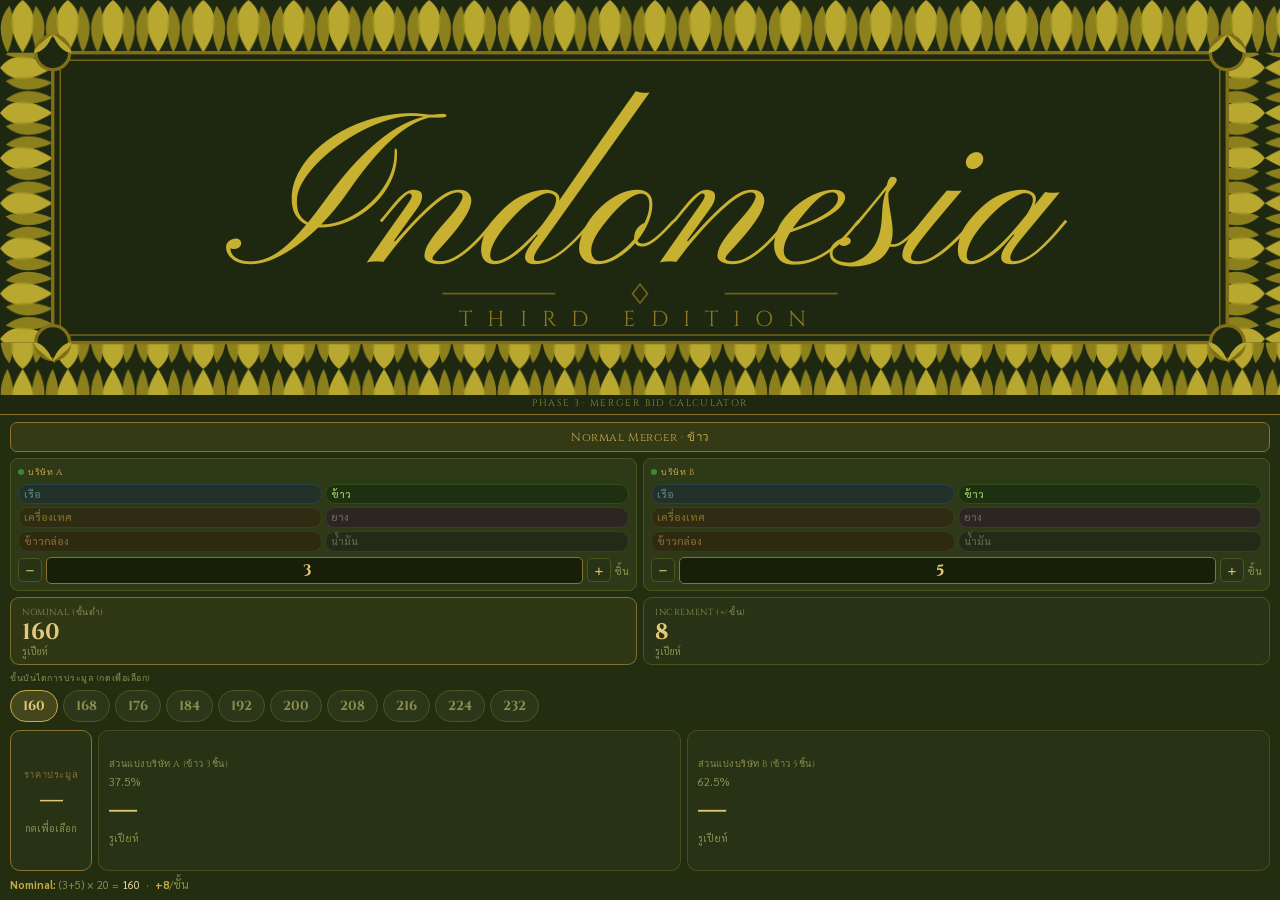
==== commit 40493bf3: "Add files via upload" ====
--- a/merger-calculator-mobile.html
+++ b/merger-calculator-mobile.html
@@ -42,30 +42,19 @@
     .hero {
       background: #1e2810;
       border-bottom: 1px solid var(--gold-dim);
-      text-align: center;
-      padding: 10px 12px 9px;
       flex-shrink: 0;
-    }
-    .hero-title {
-      font-family: 'Pinyon Script', cursive;
-      font-size: 3rem;
-      color: #d4c070;
-      line-height: 1;
-    }
-    .hero-edition {
+      line-height: 0;
+    }
+    .hero svg { display:block; width:100%; }
+    .hero-sub {
       font-family: 'Cinzel', serif;
       font-size: .6rem;
-      color: #6a5a28;
-      letter-spacing: .24em;
-      text-transform: uppercase;
-    }
-    .hero-sub {
-      font-family: 'Cinzel', serif;
-      font-size: .65rem;
       color: var(--olive);
       letter-spacing: .14em;
       text-transform: uppercase;
-      margin-top: 3px;
+      text-align: center;
+      padding: 4px 0 5px;
+      line-height: 1;
     }
 
     /* ── BODY ── */
@@ -73,19 +62,20 @@
       flex: 1;
       display: flex;
       flex-direction: column;
-      gap: 8px;
-      padding: 10px 12px;
+      gap: 6px;
+      padding: 7px 10px;
       overflow: hidden;
+      min-height: 0;
     }
 
     /* ── BADGE ── */
     .badge {
       text-align: center;
-      padding: 7px 12px;
-      border-radius: 8px;
+      padding: 5px 10px;
+      border-radius: 7px;
       font-family: 'Cinzel', serif;
-      font-size: .78rem;
-      letter-spacing: .06em;
+      font-size: .72rem;
+      letter-spacing: .05em;
       border: 1px solid;
       flex-shrink: 0;
     }
@@ -97,43 +87,44 @@
     .companies-row {
       display: grid;
       grid-template-columns: 1fr 1fr;
-      gap: 7px;
+      gap: 6px;
       flex-shrink: 0;
     }
     .co-block {
       background: var(--card);
       border: 1px solid var(--border);
       border-radius: 8px;
-      padding: 8px;
+      padding: 6px 7px;
     }
     .co-header {
       display: flex;
       align-items: center;
-      margin-bottom: 6px;
+      margin-bottom: 5px;
     }
     .co-label {
       font-family: 'Cinzel', serif;
       font-size: .55rem;
       color: var(--gold);
-      letter-spacing: .08em;
+      letter-spacing: .07em;
       text-transform: uppercase;
-      display: flex; align-items: center; gap: 5px;
-    }
-    .co-dot { width:7px; height:7px; border-radius:50%; flex-shrink:0; }
+      display: flex; align-items: center; gap: 4px;
+    }
+    .co-dot { width:6px; height:6px; border-radius:50%; flex-shrink:0; }
 
     /* Type chips grid */
     .type-grid {
       display: grid;
       grid-template-columns: 1fr 1fr;
-      gap: 4px;
-      margin-bottom: 7px;
+      gap: 3px;
+      margin-bottom: 5px;
     }
     .type-chip {
-      display: flex; align-items: center; gap: 4px;
-      padding: 3px 6px; border-radius: 12px; border: 1px solid;
-      font-size: .68rem; font-weight: 600; cursor: pointer;
+      display: flex; align-items: center; gap: 3px;
+      padding: 2px 5px; border-radius: 10px; border: 1px solid;
+      font-size: .65rem; font-weight: 600; cursor: pointer;
       transition: opacity .15s;
       white-space: nowrap; overflow: hidden;
+      line-height: 1.4;
     }
     .type-chip input[type=radio] { display:none; }
     .type-chip.selected { opacity: 1; }
@@ -141,21 +132,21 @@
 
     /* Count stepper */
     .count-row {
-      display: flex; align-items: center; gap: 5px;
-    }
-    .count-lbl { font-size: .7rem; color: var(--text-dim); flex-shrink:0; }
+      display: flex; align-items: center; gap: 4px;
+    }
+    .count-lbl { font-size: .65rem; color: var(--text-dim); flex-shrink:0; }
     .cnt-btn {
-      width: 26px; height: 26px; border-radius: 5px;
+      width: 24px; height: 24px; border-radius: 5px;
       border: 1px solid var(--border); background: var(--card2);
-      color: var(--gold-lt); font-size: 1rem; cursor: pointer;
+      color: var(--gold-lt); font-size: .95rem; cursor: pointer;
       display: flex; align-items: center; justify-content: center;
       flex-shrink: 0;
     }
     .cnt-input {
       flex: 1; min-width: 0;
       background: #171f08; border: 1px solid var(--gold-dim); border-radius: 5px;
-      color: var(--gold-lt); font-size: 1rem; font-weight: 700;
-      text-align: center; padding: 3px 0; outline: none;
+      color: var(--gold-lt); font-size: .95rem; font-weight: 700;
+      text-align: center; padding: 2px 0; outline: none;
       font-family: 'Cinzel', serif;
     }
 
@@ -164,7 +155,7 @@
       flex: 1;
       display: flex;
       flex-direction: column;
-      gap: 8px;
+      gap: 6px;
       min-height: 0;
     }
 
@@ -172,36 +163,36 @@
     .results-row {
       display: grid;
       grid-template-columns: 1fr 1fr;
-      gap: 8px;
+      gap: 6px;
       flex-shrink: 0;
     }
     .res-box {
       background: var(--card2);
       border: 1px solid var(--border);
-      border-radius: 10px;
-      padding: 9px 12px;
+      border-radius: 9px;
+      padding: 7px 11px;
       display: flex; flex-direction: column; justify-content: center;
     }
     .res-box.accent { border-color: rgba(200,168,75,.5); background: rgba(200,168,75,.08); }
-    .res-lbl { font-family:'Cinzel',serif; font-size:.6rem; color:var(--text-dim); letter-spacing:.08em; text-transform:uppercase; margin-bottom:3px; }
-    .res-val { font-family:'Cinzel',serif; font-size:1.5rem; font-weight:700; color:var(--gold-lt); line-height:1; }
-    .res-unit { font-size:.65rem; color:var(--text-dim); margin-top:3px; }
+    .res-lbl { font-family:'Cinzel',serif; font-size:.55rem; color:var(--text-dim); letter-spacing:.07em; text-transform:uppercase; margin-bottom:2px; }
+    .res-val { font-family:'Cinzel',serif; font-size:1.4rem; font-weight:700; color:var(--gold-lt); line-height:1; }
+    .res-unit { font-size:.6rem; color:var(--text-dim); margin-top:2px; }
 
     /* ── LADDER ── */
     .ladder-wrap { flex-shrink: 0; }
     .ladder-lbl {
-      font-family:'Cinzel',serif; font-size:.6rem; color:var(--text-dim);
-      letter-spacing:.07em; text-transform:uppercase; margin-bottom:6px;
+      font-family:'Cinzel',serif; font-size:.55rem; color:var(--text-dim);
+      letter-spacing:.06em; text-transform:uppercase; margin-bottom:5px;
     }
     .ladder {
-      display: flex; gap: 6px;
+      display: flex; gap: 5px;
       overflow-x: auto; padding-bottom: 2px;
       scrollbar-width: none;
     }
     .ladder::-webkit-scrollbar { display:none; }
     .bid-pill {
-      padding: 7px 14px; border-radius: 18px; border: 1px solid;
-      font-family:'Cinzel',serif; font-size:.88rem; font-weight:700;
+      padding: 6px 12px; border-radius: 16px; border: 1px solid;
+      font-family:'Cinzel',serif; font-size:.82rem; font-weight:700;
       cursor: pointer; white-space: nowrap; flex-shrink: 0;
       transition: transform .1s;
     }
@@ -215,36 +206,36 @@
     .bid-split-row {
       display: grid;
       grid-template-columns: auto 1fr 1fr;
-      gap: 8px;
+      gap: 6px;
       align-items: stretch;
       flex: 1;
       min-height: 0;
     }
     .bid-tap {
       background: var(--card2); border: 1px solid var(--gold-dim); border-radius: 10px;
-      padding: 14px 14px; cursor: pointer; text-align: center;
+      padding: 10px 12px; cursor: pointer; text-align: center;
       display: flex; flex-direction: column; justify-content: center;
-      transition: background .15s; min-width: 90px;
+      transition: background .15s; min-width: 82px;
     }
     .bid-tap:active { background: rgba(200,168,75,.15); }
-    .bid-tap .bt-lbl { font-family:'Cinzel',serif; font-size:.62rem; color:var(--gold-dim); letter-spacing:.08em; text-transform:uppercase; margin-bottom:8px; }
-    .bid-tap .bt-val { font-family:'Cinzel',serif; font-size:2rem; font-weight:700; color:var(--gold-lt); line-height:1; }
-    .bid-tap .bt-hint { font-size:.68rem; color:var(--text-dim); margin-top:6px; }
+    .bid-tap .bt-lbl { font-family:'Cinzel',serif; font-size:.58rem; color:var(--gold-dim); letter-spacing:.07em; text-transform:uppercase; margin-bottom:5px; }
+    .bid-tap .bt-val { font-family:'Cinzel',serif; font-size:1.8rem; font-weight:700; color:var(--gold-lt); line-height:1; }
+    .bid-tap .bt-hint { font-size:.62rem; color:var(--text-dim); margin-top:5px; }
     .bid-tap.has-val .bt-val { color:#90d060; }
 
     .split-box {
       background: var(--card2); border: 1px solid rgba(200,168,75,.2);
-      border-radius: 10px; padding: 14px 12px;
+      border-radius: 10px; padding: 10px 10px;
       display: flex; flex-direction: column; justify-content: center;
     }
-    .split-box .sp-lbl { font-family:'Cinzel',serif; font-size:.62rem; color:var(--text-dim); letter-spacing:.06em; text-transform:uppercase; margin-bottom:5px; white-space:nowrap; overflow:hidden; text-overflow:ellipsis; }
-    .split-box .sp-pct { font-size:.78rem; color:var(--text-dim); margin-bottom:5px; }
-    .split-box .sp-amt { font-family:'Cinzel',serif; font-size:2.4rem; font-weight:700; color:var(--gold-lt); line-height:1; }
-    .split-box .sp-unit { font-size:.68rem; color:var(--text-dim); margin-top:4px; }
+    .split-box .sp-lbl { font-family:'Cinzel',serif; font-size:.58rem; color:var(--text-dim); letter-spacing:.05em; text-transform:uppercase; margin-bottom:3px; white-space:nowrap; overflow:hidden; text-overflow:ellipsis; }
+    .split-box .sp-pct { font-size:.72rem; color:var(--text-dim); margin-bottom:4px; }
+    .split-box .sp-amt { font-family:'Cinzel',serif; font-size:2.2rem; font-weight:700; color:var(--gold-lt); line-height:1; }
+    .split-box .sp-unit { font-size:.62rem; color:var(--text-dim); margin-top:3px; }
 
     /* ── FORMULA ── */
     .formula {
-      font-size: .75rem; color: var(--text-dim); line-height: 1.6;
+      font-size: .68rem; color: var(--text-dim); line-height: 1.5;
       flex-shrink: 0;
     }
     .formula span { color: var(--text); }
@@ -330,8 +321,84 @@
 
   <!-- HERO -->
   <div class="hero">
-    <div class="hero-title">Indonesia</div>
-    <div class="hero-edition">Third Edition</div>
+    <svg viewBox="0 0 680 210" xmlns="http://www.w3.org/2000/svg">
+      <defs>
+        <!-- TOP: 3-leaf cluster pointing outward (up) -->
+        <pattern id="ht" patternUnits="userSpaceOnUse" width="24" height="28">
+          <path d="M12,28 C5,17 3,7 12,0 C21,7 19,17 12,28Z" fill="#b8a830"/>
+          <path d="M4,28 C-1,19-1,10 5,3 C8,10 8,19 4,28Z" fill="#a09020" opacity=".85"/>
+          <path d="M20,28 C25,19 25,10 19,3 C16,10 16,19 20,28Z" fill="#a09020" opacity=".85"/>
+        </pattern>
+        <!-- BOTTOM: pointing down -->
+        <pattern id="hb" patternUnits="userSpaceOnUse" width="24" height="28">
+          <path d="M12,0 C5,11 3,21 12,28 C21,21 19,11 12,0Z" fill="#b8a830"/>
+          <path d="M4,0 C-1,9-1,18 5,25 C8,18 8,9 4,0Z" fill="#a09020" opacity=".85"/>
+          <path d="M20,0 C25,9 25,18 19,25 C16,18 16,9 20,0Z" fill="#a09020" opacity=".85"/>
+        </pattern>
+        <!-- LEFT: pointing left -->
+        <pattern id="hl" patternUnits="userSpaceOnUse" width="28" height="24">
+          <path d="M28,12 C17,5 7,3 0,12 C7,21 17,19 28,12Z" fill="#b8a830"/>
+          <path d="M28,4 C19,-1 10,-1 3,5 C10,8 19,8 28,4Z" fill="#a09020" opacity=".85"/>
+          <path d="M28,20 C19,25 10,25 3,19 C10,16 19,16 28,20Z" fill="#a09020" opacity=".85"/>
+        </pattern>
+        <!-- RIGHT: pointing right -->
+        <pattern id="hr" patternUnits="userSpaceOnUse" width="28" height="24">
+          <path d="M0,12 C11,5 21,3 28,12 C21,21 11,19 0,12Z" fill="#b8a830"/>
+          <path d="M0,4 C9,-1 18,-1 25,5 C18,8 9,8 0,4Z" fill="#a09020" opacity=".85"/>
+          <path d="M0,20 C9,25 18,25 25,19 C18,16 9,16 0,20Z" fill="#a09020" opacity=".85"/>
+        </pattern>
+      </defs>
+
+      <!-- BG -->
+      <rect width="680" height="210" fill="#1e2810"/>
+
+      <!-- Border strips -->
+      <rect x="0"   y="0"   width="680" height="28" fill="url(#ht)"/>
+      <rect x="0"   y="182" width="680" height="28" fill="url(#hb)"/>
+      <rect x="0"   y="28"  width="28"  height="154" fill="url(#hl)"/>
+      <rect x="652" y="28"  width="28"  height="154" fill="url(#hr)"/>
+
+      <!-- Frame lines -->
+      <rect x="28" y="28" width="624" height="154" fill="none" stroke="#806e18" stroke-width="1.8"/>
+      <rect x="32" y="32" width="616" height="146" fill="none" stroke="#806e18" stroke-width="0.7"/>
+
+      <!-- Corner medallions -->
+      <circle cx="28" cy="28"  r="9" fill="#1e2810" stroke="#806e18" stroke-width="1.8"/>
+      <circle cx="652" cy="28" r="9" fill="#1e2810" stroke="#806e18" stroke-width="1.8"/>
+      <circle cx="28" cy="182" r="9" fill="#1e2810" stroke="#806e18" stroke-width="1.8"/>
+      <circle cx="652" cy="182" r="9" fill="#1e2810" stroke="#806e18" stroke-width="1.8"/>
+      <!-- Corner leaf tufts -->
+      <g fill="#b8a830">
+        <path d="M28,18 C22,22 18,26 18,28 C22,28 26,24 28,18Z"/>
+        <path d="M28,18 C34,22 38,26 38,28 C34,28 30,24 28,18Z"/>
+        <path d="M652,18 C646,22 642,26 642,28 C646,28 650,24 652,18Z"/>
+        <path d="M652,18 C658,22 662,26 662,28 C658,28 654,24 652,18Z"/>
+        <path d="M28,192 C22,188 18,184 18,182 C22,182 26,186 28,192Z"/>
+        <path d="M28,192 C34,188 38,184 38,182 C34,182 30,186 28,192Z"/>
+        <path d="M652,192 C646,188 642,184 642,182 C646,182 650,186 652,192Z"/>
+        <path d="M652,192 C658,188 662,184 662,182 C658,182 654,186 652,192Z"/>
+      </g>
+
+      <!-- "Indonesia" -->
+      <text x="340" y="140"
+        text-anchor="middle"
+        font-family="'Pinyon Script',cursive"
+        font-size="118"
+        fill="#c8b030">Indonesia</text>
+
+      <!-- Ornament divider -->
+      <line x1="235" y1="156" x2="295" y2="156" stroke="#706018" stroke-width="0.9"/>
+      <polygon points="340,151 344,156 340,161 336,156" fill="none" stroke="#706018" stroke-width="0.9"/>
+      <line x1="385" y1="156" x2="445" y2="156" stroke="#706018" stroke-width="0.9"/>
+
+      <!-- THIRD EDITION -->
+      <text x="340" y="173"
+        text-anchor="middle"
+        font-family="Cinzel,serif"
+        font-size="11.5"
+        letter-spacing="8"
+        fill="#8a7820">THIRD EDITION</text>
+    </svg>
     <div class="hero-sub">Phase 3 · Merger Bid Calculator</div>
   </div>
 
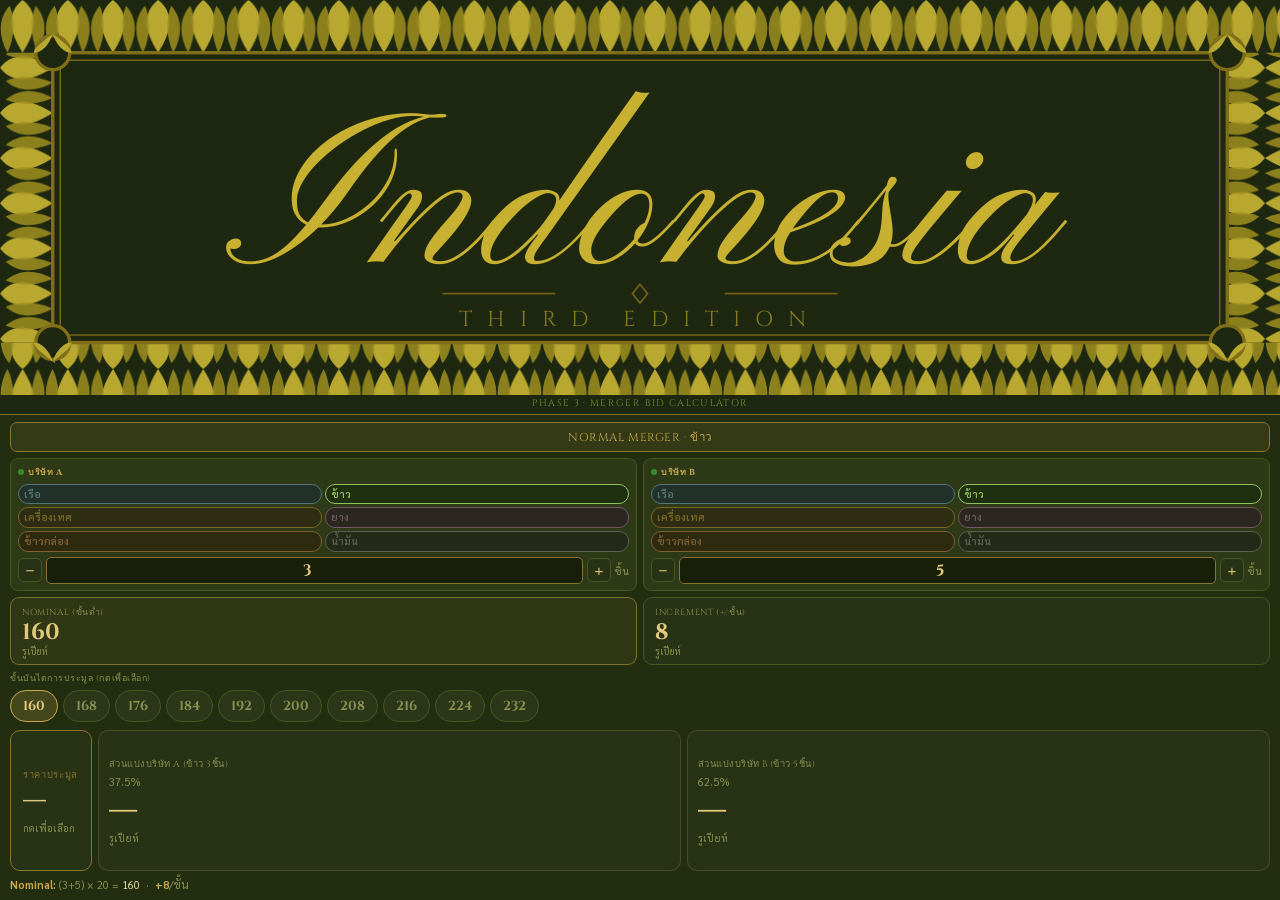
==== commit 9b5fcdf8: "Refactor: แยก logic ที่ใช้ร่วมกันออกจาก HTML ทั้งสองหน้า เดิม desktop และ mobile ต่างเป็นไฟล์ HTML เ" ====
--- a/merger-calculator-mobile.html
+++ b/merger-calculator-mobile.html
@@ -4,344 +4,41 @@
   <meta charset="UTF-8"/>
   <meta name="viewport" content="width=device-width, initial-scale=1.0, maximum-scale=1.0, user-scalable=no"/>
   <title>Indonesia – Merger Calculator</title>
+  <meta name="description" content="เครื่องคำนวณราคาประมูลควบรวมบริษัท (Phase 3 Merger) สำหรับบอร์ดเกม Indonesia ฉบับที่ 3"/>
+  <meta name="theme-color" content="#1e2810"/>
+  <link rel="icon" href="assets/favicon.svg" type="image/svg+xml"/>
   <link rel="preconnect" href="https://fonts.googleapis.com"/>
+  <link rel="preconnect" href="https://fonts.gstatic.com" crossorigin/>
   <link href="https://fonts.googleapis.com/css2?family=Cinzel:wght@400;700&family=Pinyon+Script&family=Sarabun:wght@400;600&display=swap" rel="stylesheet"/>
-  <style>
-    :root {
-      --bg:      #232e10;
-      --card:    #2e3918;
-      --card2:   #283215;
-      --border:  #4a5520;
-      --gold:    #c8a84b;
-      --gold-lt: #e2c87a;
-      --gold-dim:#8a7230;
-      --olive:   #7a8c3a;
-      --text:    #e8dba0;
-      --text-dim:#8a9050;
-      --red:     #c0392b;
-    }
-    * { box-sizing:border-box; margin:0; padding:0; -webkit-tap-highlight-color:transparent; }
-
-    html, body {
-      height: 100%;
-      background: var(--bg);
-      color: var(--text);
-      font-family: 'Sarabun', sans-serif;
-      overflow: hidden;
-    }
-
-    /* ══ LAYOUT ══ */
-    .page {
-      display: flex;
-      flex-direction: column;
-      height: 100dvh;
-      padding: 0;
-    }
-
-    /* ── HERO ── */
-    .hero {
-      background: #1e2810;
-      border-bottom: 1px solid var(--gold-dim);
-      flex-shrink: 0;
-      line-height: 0;
-    }
-    .hero svg { display:block; width:100%; }
-    .hero-sub {
-      font-family: 'Cinzel', serif;
-      font-size: .6rem;
-      color: var(--olive);
-      letter-spacing: .14em;
-      text-transform: uppercase;
-      text-align: center;
-      padding: 4px 0 5px;
-      line-height: 1;
-    }
-
-    /* ── BODY ── */
-    .body {
-      flex: 1;
-      display: flex;
-      flex-direction: column;
-      gap: 6px;
-      padding: 7px 10px;
-      overflow: hidden;
-      min-height: 0;
-    }
-
-    /* ── BADGE ── */
-    .badge {
-      text-align: center;
-      padding: 5px 10px;
-      border-radius: 7px;
-      font-family: 'Cinzel', serif;
-      font-size: .72rem;
-      letter-spacing: .05em;
-      border: 1px solid;
-      flex-shrink: 0;
-    }
-    .badge.normal   { background:rgba(200,168,75,.1); border-color:var(--gold-dim); color:var(--gold); }
-    .badge.siapsaji { background:rgba(210,120,40,.12); border-color:#a05020; color:#d4905a; }
-    .badge.invalid  { background:rgba(180,40,30,.12); border-color:#802020; color:#c05040; }
-
-    /* ── COMPANIES ROW (compact — ไม่ขยาย) ── */
-    .companies-row {
-      display: grid;
-      grid-template-columns: 1fr 1fr;
-      gap: 6px;
-      flex-shrink: 0;
-    }
-    .co-block {
-      background: var(--card);
-      border: 1px solid var(--border);
-      border-radius: 8px;
-      padding: 6px 7px;
-    }
-    .co-header {
-      display: flex;
-      align-items: center;
-      margin-bottom: 5px;
-    }
-    .co-label {
-      font-family: 'Cinzel', serif;
-      font-size: .55rem;
-      color: var(--gold);
-      letter-spacing: .07em;
-      text-transform: uppercase;
-      display: flex; align-items: center; gap: 4px;
-    }
-    .co-dot { width:6px; height:6px; border-radius:50%; flex-shrink:0; }
-
-    /* Type chips grid */
-    .type-grid {
-      display: grid;
-      grid-template-columns: 1fr 1fr;
-      gap: 3px;
-      margin-bottom: 5px;
-    }
-    .type-chip {
-      display: flex; align-items: center; gap: 3px;
-      padding: 2px 5px; border-radius: 10px; border: 1px solid;
-      font-size: .65rem; font-weight: 600; cursor: pointer;
-      transition: opacity .15s;
-      white-space: nowrap; overflow: hidden;
-      line-height: 1.4;
-    }
-    .type-chip input[type=radio] { display:none; }
-    .type-chip.selected { opacity: 1; }
-    .type-chip:not(.selected) { opacity: .45; }
-
-    /* Count stepper */
-    .count-row {
-      display: flex; align-items: center; gap: 4px;
-    }
-    .count-lbl { font-size: .65rem; color: var(--text-dim); flex-shrink:0; }
-    .cnt-btn {
-      width: 24px; height: 24px; border-radius: 5px;
-      border: 1px solid var(--border); background: var(--card2);
-      color: var(--gold-lt); font-size: .95rem; cursor: pointer;
-      display: flex; align-items: center; justify-content: center;
-      flex-shrink: 0;
-    }
-    .cnt-input {
-      flex: 1; min-width: 0;
-      background: #171f08; border: 1px solid var(--gold-dim); border-radius: 5px;
-      color: var(--gold-lt); font-size: .95rem; font-weight: 700;
-      text-align: center; padding: 2px 0; outline: none;
-      font-family: 'Cinzel', serif;
-    }
-
-    /* ── MONEY SECTION (ส่วนเงิน — ขยายเต็มพื้นที่ที่เหลือ) ── */
-    .money-section {
-      flex: 1;
-      display: flex;
-      flex-direction: column;
-      gap: 6px;
-      min-height: 0;
-    }
-
-    /* ── RESULTS ROW ── */
-    .results-row {
-      display: grid;
-      grid-template-columns: 1fr 1fr;
-      gap: 6px;
-      flex-shrink: 0;
-    }
-    .res-box {
-      background: var(--card2);
-      border: 1px solid var(--border);
-      border-radius: 9px;
-      padding: 7px 11px;
-      display: flex; flex-direction: column; justify-content: center;
-    }
-    .res-box.accent { border-color: rgba(200,168,75,.5); background: rgba(200,168,75,.08); }
-    .res-lbl { font-family:'Cinzel',serif; font-size:.55rem; color:var(--text-dim); letter-spacing:.07em; text-transform:uppercase; margin-bottom:2px; }
-    .res-val { font-family:'Cinzel',serif; font-size:1.4rem; font-weight:700; color:var(--gold-lt); line-height:1; }
-    .res-unit { font-size:.6rem; color:var(--text-dim); margin-top:2px; }
-
-    /* ── LADDER ── */
-    .ladder-wrap { flex-shrink: 0; }
-    .ladder-lbl {
-      font-family:'Cinzel',serif; font-size:.55rem; color:var(--text-dim);
-      letter-spacing:.06em; text-transform:uppercase; margin-bottom:5px;
-    }
-    .ladder {
-      display: flex; gap: 5px;
-      overflow-x: auto; padding-bottom: 2px;
-      scrollbar-width: none;
-    }
-    .ladder::-webkit-scrollbar { display:none; }
-    .bid-pill {
-      padding: 6px 12px; border-radius: 16px; border: 1px solid;
-      font-family:'Cinzel',serif; font-size:.82rem; font-weight:700;
-      cursor: pointer; white-space: nowrap; flex-shrink: 0;
-      transition: transform .1s;
-    }
-    .bid-pill:active { transform: scale(.95); }
-    .bid-pill.first   { background:rgba(200,168,75,.2); border-color:var(--gold); color:var(--gold-lt); }
-    .bid-pill.current { background:rgba(200,168,75,.35); border-color:var(--gold-lt); color:var(--gold-lt); box-shadow:0 0 10px rgba(200,168,75,.35); }
-    .bid-pill.past    { background:rgba(255,255,255,.02); border-color:var(--border); color:#4a5530; text-decoration:line-through; }
-    .bid-pill.step    { background:rgba(255,255,255,.04); border-color:var(--border); color:var(--text-dim); }
-
-    /* ── BID + SPLIT ── */
-    .bid-split-row {
-      display: grid;
-      grid-template-columns: auto 1fr 1fr;
-      gap: 6px;
-      align-items: stretch;
-      flex: 1;
-      min-height: 0;
-    }
-    .bid-tap {
-      background: var(--card2); border: 1px solid var(--gold-dim); border-radius: 10px;
-      padding: 10px 12px; cursor: pointer; text-align: center;
-      display: flex; flex-direction: column; justify-content: center;
-      transition: background .15s; min-width: 82px;
-    }
-    .bid-tap:active { background: rgba(200,168,75,.15); }
-    .bid-tap .bt-lbl { font-family:'Cinzel',serif; font-size:.58rem; color:var(--gold-dim); letter-spacing:.07em; text-transform:uppercase; margin-bottom:5px; }
-    .bid-tap .bt-val { font-family:'Cinzel',serif; font-size:1.8rem; font-weight:700; color:var(--gold-lt); line-height:1; }
-    .bid-tap .bt-hint { font-size:.62rem; color:var(--text-dim); margin-top:5px; }
-    .bid-tap.has-val .bt-val { color:#90d060; }
-
-    .split-box {
-      background: var(--card2); border: 1px solid rgba(200,168,75,.2);
-      border-radius: 10px; padding: 10px 10px;
-      display: flex; flex-direction: column; justify-content: center;
-    }
-    .split-box .sp-lbl { font-family:'Cinzel',serif; font-size:.58rem; color:var(--text-dim); letter-spacing:.05em; text-transform:uppercase; margin-bottom:3px; white-space:nowrap; overflow:hidden; text-overflow:ellipsis; }
-    .split-box .sp-pct { font-size:.72rem; color:var(--text-dim); margin-bottom:4px; }
-    .split-box .sp-amt { font-family:'Cinzel',serif; font-size:2.2rem; font-weight:700; color:var(--gold-lt); line-height:1; }
-    .split-box .sp-unit { font-size:.62rem; color:var(--text-dim); margin-top:3px; }
-
-    /* ── FORMULA ── */
-    .formula {
-      font-size: .68rem; color: var(--text-dim); line-height: 1.5;
-      flex-shrink: 0;
-    }
-    .formula span { color: var(--text); }
-    .formula b { color: var(--gold); }
-
-    /* ═══ PICKER MODAL (CENTERED) ═══ */
-    #picker-overlay {
-      display: none; position: fixed; inset: 0;
-      background: rgba(0,0,0,.72); z-index: 999;
-      align-items: center; justify-content: center;
-      padding: 20px;
-    }
-    #picker-overlay.show { display: flex; }
-
-    #picker-modal {
-      background: #2a3418; border: 1px solid var(--gold-dim);
-      border-radius: 16px; width: 100%; max-width: 300px;
-      animation: popIn .2s ease;
-    }
-    @keyframes popIn {
-      from { transform: scale(.88); opacity:0; }
-      to   { transform: scale(1);   opacity:1; }
-    }
-
-    .pm-header {
-      display: flex; justify-content: space-between; align-items: center;
-      padding: 12px 14px 10px;
-      border-bottom: 1px solid var(--border);
-    }
-    .pm-title { font-family:'Cinzel',serif; font-size:.7rem; color:var(--gold); letter-spacing:.1em; text-transform:uppercase; }
-    .pm-btn { font-family:'Cinzel',serif; font-size:.68rem; padding:5px 12px; border-radius:6px; border:1px solid; cursor:pointer; background:transparent; }
-    .pm-btn.cancel  { border-color:var(--border); color:var(--text-dim); }
-    .pm-btn.confirm { border-color:var(--gold); color:var(--gold-lt); background:rgba(200,168,75,.12); }
-
-    .pm-body {
-      position: relative; height: 240px; overflow: hidden;
-      border-radius: 0 0 16px 16px;
-    }
-    .pm-body::before, .pm-body::after {
-      content:''; position:absolute; left:0; right:0; z-index:2; pointer-events:none;
-    }
-    .pm-body::before { top:0; height:88px; background:linear-gradient(to bottom,#2a3418,rgba(42,52,24,0)); }
-    .pm-body::after  { bottom:0; height:88px; background:linear-gradient(to top,#2a3418,rgba(42,52,24,0)); }
-
-    .pm-center-bar {
-      position:absolute; left:0; right:0; top:50%; transform:translateY(-50%);
-      height:48px; z-index:1; pointer-events:none;
-      border-top:1px solid var(--gold-dim); border-bottom:1px solid var(--gold-dim);
-      background:rgba(200,168,75,.08);
-    }
-    .pm-drum {
-      height:240px; overflow-y:scroll;
-      scroll-snap-type:y mandatory;
-      -webkit-overflow-scrolling:touch;
-    }
-    .pm-drum::-webkit-scrollbar { display:none; }
-    .pm-item {
-      height:48px; display:flex; align-items:center; justify-content:center;
-      font-family:'Cinzel',serif; font-size:.95rem; color:var(--text-dim);
-      scroll-snap-align:center; cursor:pointer;
-    }
-    .pm-item:first-child { margin-top:96px; }
-    .pm-item:last-child  { margin-bottom:96px; }
-    .pm-item.active { color:var(--gold-lt); font-size:1.2rem; font-weight:700; }
-
-    /* Good chip colors */
-    .c-ship    {background:#152840;color:#7ec0e8;border-color:#1e5080;}
-    .c-rice    {background:#1e3010;color:#90c060;border-color:#2a5015;}
-    .c-spice   {background:#302010;color:#d4a030;border-color:#604010;}
-    .c-rubber  {background:#281028;color:#c080b8;border-color:#603060;}
-    .c-siapsaji{background:#301808;color:#e09050;border-color:#603010;}
-    .c-oil     {background:#181818;color:#909090;border-color:#404040;}
-    .dot-ship    {background:#2980b9;}
-    .dot-rice    {background:#3a8a30;}
-    .dot-spice   {background:#c09020;}
-    .dot-rubber  {background:#8040a0;}
-    .dot-siapsaji{background:#d06020;}
-    .dot-oil     {background:#707070;}
-  </style>
+  <link rel="stylesheet" href="assets/css/base.css"/>
+  <link rel="stylesheet" href="assets/css/mobile.css"/>
 </head>
 <body>
 <div class="page">
 
   <!-- HERO -->
-  <div class="hero">
-    <svg viewBox="0 0 680 210" xmlns="http://www.w3.org/2000/svg">
+  <header class="hero">
+    <svg viewBox="0 0 680 210" xmlns="http://www.w3.org/2000/svg" role="img" aria-label="Indonesia Third Edition">
       <defs>
-        <!-- TOP: 3-leaf cluster pointing outward (up) -->
+        <!-- ใบไม้ชี้ขึ้น (ขอบบน) -->
         <pattern id="ht" patternUnits="userSpaceOnUse" width="24" height="28">
           <path d="M12,28 C5,17 3,7 12,0 C21,7 19,17 12,28Z" fill="#b8a830"/>
           <path d="M4,28 C-1,19-1,10 5,3 C8,10 8,19 4,28Z" fill="#a09020" opacity=".85"/>
           <path d="M20,28 C25,19 25,10 19,3 C16,10 16,19 20,28Z" fill="#a09020" opacity=".85"/>
         </pattern>
-        <!-- BOTTOM: pointing down -->
+        <!-- ชี้ลง (ขอบล่าง) -->
         <pattern id="hb" patternUnits="userSpaceOnUse" width="24" height="28">
           <path d="M12,0 C5,11 3,21 12,28 C21,21 19,11 12,0Z" fill="#b8a830"/>
           <path d="M4,0 C-1,9-1,18 5,25 C8,18 8,9 4,0Z" fill="#a09020" opacity=".85"/>
           <path d="M20,0 C25,9 25,18 19,25 C16,18 16,9 20,0Z" fill="#a09020" opacity=".85"/>
         </pattern>
-        <!-- LEFT: pointing left -->
+        <!-- ชี้ซ้าย -->
         <pattern id="hl" patternUnits="userSpaceOnUse" width="28" height="24">
           <path d="M28,12 C17,5 7,3 0,12 C7,21 17,19 28,12Z" fill="#b8a830"/>
           <path d="M28,4 C19,-1 10,-1 3,5 C10,8 19,8 28,4Z" fill="#a09020" opacity=".85"/>
           <path d="M28,20 C19,25 10,25 3,19 C10,16 19,16 28,20Z" fill="#a09020" opacity=".85"/>
         </pattern>
-        <!-- RIGHT: pointing right -->
+        <!-- ชี้ขวา -->
         <pattern id="hr" patternUnits="userSpaceOnUse" width="28" height="24">
           <path d="M0,12 C11,5 21,3 28,12 C21,21 11,19 0,12Z" fill="#b8a830"/>
           <path d="M0,4 C9,-1 18,-1 25,5 C18,8 9,8 0,4Z" fill="#a09020" opacity=".85"/>
@@ -349,25 +46,23 @@
         </pattern>
       </defs>
 
-      <!-- BG -->
       <rect width="680" height="210" fill="#1e2810"/>
 
-      <!-- Border strips -->
-      <rect x="0"   y="0"   width="680" height="28" fill="url(#ht)"/>
-      <rect x="0"   y="182" width="680" height="28" fill="url(#hb)"/>
+      <!-- แถบขอบลายใบไม้ -->
+      <rect x="0"   y="0"   width="680" height="28"  fill="url(#ht)"/>
+      <rect x="0"   y="182" width="680" height="28"  fill="url(#hb)"/>
       <rect x="0"   y="28"  width="28"  height="154" fill="url(#hl)"/>
       <rect x="652" y="28"  width="28"  height="154" fill="url(#hr)"/>
 
-      <!-- Frame lines -->
+      <!-- เส้นกรอบ -->
       <rect x="28" y="28" width="624" height="154" fill="none" stroke="#806e18" stroke-width="1.8"/>
       <rect x="32" y="32" width="616" height="146" fill="none" stroke="#806e18" stroke-width="0.7"/>
 
-      <!-- Corner medallions -->
-      <circle cx="28" cy="28"  r="9" fill="#1e2810" stroke="#806e18" stroke-width="1.8"/>
-      <circle cx="652" cy="28" r="9" fill="#1e2810" stroke="#806e18" stroke-width="1.8"/>
-      <circle cx="28" cy="182" r="9" fill="#1e2810" stroke="#806e18" stroke-width="1.8"/>
+      <!-- เหรียญมุม -->
+      <circle cx="28"  cy="28"  r="9" fill="#1e2810" stroke="#806e18" stroke-width="1.8"/>
+      <circle cx="652" cy="28"  r="9" fill="#1e2810" stroke="#806e18" stroke-width="1.8"/>
+      <circle cx="28"  cy="182" r="9" fill="#1e2810" stroke="#806e18" stroke-width="1.8"/>
       <circle cx="652" cy="182" r="9" fill="#1e2810" stroke="#806e18" stroke-width="1.8"/>
-      <!-- Corner leaf tufts -->
       <g fill="#b8a830">
         <path d="M28,18 C22,22 18,26 18,28 C22,28 26,24 28,18Z"/>
         <path d="M28,18 C34,22 38,26 38,28 C34,28 30,24 28,18Z"/>
@@ -379,69 +74,53 @@
         <path d="M652,192 C658,188 662,184 662,182 C658,182 654,186 652,192Z"/>
       </g>
 
-      <!-- "Indonesia" -->
-      <text x="340" y="140"
-        text-anchor="middle"
-        font-family="'Pinyon Script',cursive"
-        font-size="118"
-        fill="#c8b030">Indonesia</text>
+      <text x="340" y="140" text-anchor="middle" font-family="'Pinyon Script',cursive" font-size="118" fill="#c8b030">Indonesia</text>
 
-      <!-- Ornament divider -->
       <line x1="235" y1="156" x2="295" y2="156" stroke="#706018" stroke-width="0.9"/>
       <polygon points="340,151 344,156 340,161 336,156" fill="none" stroke="#706018" stroke-width="0.9"/>
       <line x1="385" y1="156" x2="445" y2="156" stroke="#706018" stroke-width="0.9"/>
 
-      <!-- THIRD EDITION -->
-      <text x="340" y="173"
-        text-anchor="middle"
-        font-family="Cinzel,serif"
-        font-size="11.5"
-        letter-spacing="8"
-        fill="#8a7820">THIRD EDITION</text>
+      <text x="340" y="173" text-anchor="middle" font-family="Cinzel,serif" font-size="11.5" letter-spacing="8" fill="#8a7820">THIRD EDITION</text>
     </svg>
     <div class="hero-sub">Phase 3 · Merger Bid Calculator</div>
-  </div>
+  </header>
 
-  <div class="body">
+  <main class="body">
 
-    <!-- BADGE -->
-    <div class="badge normal" id="badge">Normal Merger</div>
+    <div class="badge normal" id="badge" role="status">Normal Merger</div>
 
-    <!-- COMPANIES -->
+    <!-- บริษัท A / B -->
     <div class="companies-row">
-      <!-- Company A -->
-      <div class="co-block">
+      <section class="co-block">
         <div class="co-header">
-          <div class="co-label"><span class="co-dot" id="dot-a" style="background:#3a8a30"></span>บริษัท A</div>
+          <h2 class="co-label"><span class="co-dot" id="dot-a"></span>บริษัท A</h2>
         </div>
         <div class="type-grid" id="types-a"></div>
         <div class="count-row">
-          <button class="cnt-btn" onclick="step('a',-1)">−</button>
-          <input class="cnt-input" id="goods-a" type="number" min="1" max="30" value="3" oninput="calc()"/>
-          <button class="cnt-btn" onclick="step('a',1)">+</button>
+          <button class="cnt-btn" type="button" data-step="a" data-delta="-1" aria-label="ลดจำนวนสินค้าบริษัท A">−</button>
+          <input class="cnt-input" id="goods-a" type="number" min="1" max="30" value="3" aria-label="จำนวนสินค้าบริษัท A"/>
+          <button class="cnt-btn" type="button" data-step="a" data-delta="1" aria-label="เพิ่มจำนวนสินค้าบริษัท A">+</button>
           <span class="count-lbl">ชิ้น</span>
         </div>
-      </div>
+      </section>
 
-      <!-- Company B -->
-      <div class="co-block">
+      <section class="co-block">
         <div class="co-header">
-          <div class="co-label"><span class="co-dot" id="dot-b" style="background:#3a8a30"></span>บริษัท B</div>
+          <h2 class="co-label"><span class="co-dot" id="dot-b"></span>บริษัท B</h2>
         </div>
         <div class="type-grid" id="types-b"></div>
         <div class="count-row">
-          <button class="cnt-btn" onclick="step('b',-1)">−</button>
-          <input class="cnt-input" id="goods-b" type="number" min="1" max="30" value="5" oninput="calc()"/>
-          <button class="cnt-btn" onclick="step('b',1)">+</button>
+          <button class="cnt-btn" type="button" data-step="b" data-delta="-1" aria-label="ลดจำนวนสินค้าบริษัท B">−</button>
+          <input class="cnt-input" id="goods-b" type="number" min="1" max="30" value="5" aria-label="จำนวนสินค้าบริษัท B"/>
+          <button class="cnt-btn" type="button" data-step="b" data-delta="1" aria-label="เพิ่มจำนวนสินค้าบริษัท B">+</button>
           <span class="count-lbl">ชิ้น</span>
         </div>
-      </div>
+      </section>
     </div>
 
-    <!-- MONEY SECTION -->
+    <!-- ส่วนเงิน -->
     <div class="money-section">
 
-      <!-- RESULTS -->
       <div class="results-row">
         <div class="res-box accent">
           <div class="res-lbl">Nominal (ขั้นต่ำ)</div>
@@ -455,19 +134,17 @@
         </div>
       </div>
 
-      <!-- LADDER -->
       <div class="ladder-wrap">
         <div class="ladder-lbl" id="ladder-lbl">ขั้นบันไดการประมูล (กดเพื่อเลือก)</div>
         <div class="ladder" id="ladder"></div>
       </div>
 
-      <!-- BID + SPLIT -->
       <div class="bid-split-row">
-        <div class="bid-tap" id="bid-tap" onclick="openPicker()">
-          <div class="bt-lbl">ราคาประมูล</div>
-          <div class="bt-val" id="bid-display">—</div>
-          <div class="bt-hint">กดเพื่อเลือก</div>
-        </div>
+        <button class="bid-tap" type="button" id="bid-tap">
+          <span class="bt-lbl">ราคาประมูล</span>
+          <span class="bt-val" id="bid-display">—</span>
+          <span class="bt-hint">กดเพื่อเลือก</span>
+        </button>
         <div class="split-box">
           <div class="sp-lbl" id="sp-lbl-a">ส่วนแบ่งบริษัท A</div>
           <div class="sp-pct" id="sp-pct-a">— %</div>
@@ -482,242 +159,29 @@
         </div>
       </div>
 
-      <!-- FORMULA -->
       <div class="formula" id="formula"></div>
 
-    </div><!-- /money-section -->
-
-  </div>
+    </div>
+  </main>
 </div>
 
-<!-- ═══ PICKER MODAL (CENTERED) ═══ -->
-<div id="picker-overlay" onclick="closePicker()">
-  <div id="picker-modal" onclick="event.stopPropagation()">
-    <div class="pm-header">
-      <button class="pm-btn cancel" onclick="closePicker()">ยกเลิก</button>
-      <span class="pm-title" id="pm-title">Bid</span>
-      <button class="pm-btn confirm" onclick="confirmPicker()">ยืนยัน</button>
+<!-- ═══ PICKER ═══ -->
+<div class="picker-overlay" id="picker-overlay" role="dialog" aria-modal="true" aria-labelledby="picker-title">
+  <div class="picker-modal">
+    <div class="picker-header">
+      <button class="picker-btn cancel" type="button" data-picker-cancel>ยกเลิก</button>
+      <span class="picker-title" id="picker-title">Bid</span>
+      <button class="picker-btn confirm" type="button" data-picker-confirm>ยืนยัน</button>
     </div>
-    <div class="pm-body">
-      <div class="pm-center-bar"></div>
-      <div class="pm-drum" id="pm-drum"></div>
+    <div class="picker-body">
+      <div class="picker-center-bar"></div>
+      <div class="picker-drum" id="picker-drum"></div>
     </div>
   </div>
 </div>
 
-<script>
-const GOODS = [
-  {id:'ship',    name:'เรือ',        value:10, cls:'c-ship',    dot:'dot-ship'},
-  {id:'rice',    name:'ข้าว',        value:20, cls:'c-rice',    dot:'dot-rice'},
-  {id:'spice',   name:'เครื่องเทศ', value:25, cls:'c-spice',   dot:'dot-spice'},
-  {id:'rubber',  name:'ยาง',         value:30, cls:'c-rubber',  dot:'dot-rubber'},
-  {id:'siapsaji',name:'ข้าวกล่อง',   value:35, cls:'c-siapsaji',dot:'dot-siapsaji'},
-  {id:'oil',     name:'น้ำมัน',      value:40, cls:'c-oil',     dot:'dot-oil'},
-];
-
-let selA='rice', selB='rice';
-let nominal=0, increment=0, mergeType='normal';
-let currentBid=0;
-const ITEM_H=48;
-
-// ── Type chips ────────────────────────────────────────
-function renderTypes(which) {
-  const sel = which==='a' ? selA : selB;
-  document.getElementById('types-'+which).innerHTML = GOODS.map(g=>`
-    <label class="type-chip ${g.cls} ${sel===g.id?'selected':''}">
-      <input type="radio" name="type-${which}" value="${g.id}"
-        ${sel===g.id?'checked':''}
-        onchange="selectType('${which}','${g.id}')"/>
-      ${g.name}
-    </label>
-  `).join('');
-}
-
-function selectType(which, id) {
-  if(which==='a') selA=id; else selB=id;
-  updateDot(which,id);
-  renderTypes(which);
-  calc();
-}
-
-function updateDot(which,id) {
-  const g=GOODS.find(x=>x.id===id);
-  if(!g) return;
-  document.getElementById('dot-'+which).className='co-dot '+g.dot;
-}
-
-function step(which,delta) {
-  const el=document.getElementById('goods-'+which);
-  el.value=Math.max(1,(parseInt(el.value)||1)+delta);
-  calc();
-}
-
-// ── Merge type ────────────────────────────────────────
-function getMergeType(a,b) {
-  if(a===b) return 'normal';
-  if([a,b].sort().join('+')==='rice+spice') return 'siapsaji';
-  return 'invalid';
-}
-
-// ── Calc ──────────────────────────────────────────────
-function calc() {
-  const ga=parseInt(document.getElementById('goods-a').value)||0;
-  const gb=parseInt(document.getElementById('goods-b').value)||0;
-  const total=ga+gb;
-  mergeType=getMergeType(selA,selB);
-
-  const badge=document.getElementById('badge');
-  if(mergeType==='invalid') {
-    badge.className='badge invalid';
-    badge.textContent='⚠️ ประเภทไม่ตรงกัน — ไม่สามารถ merge ได้';
-    document.getElementById('res-nominal').textContent='—';
-    document.getElementById('res-increment').textContent='—';
-    document.getElementById('ladder').innerHTML='';
-    document.getElementById('formula').innerHTML='';
-    return;
-  }
-
-  let valuePerGood;
-  if(mergeType==='siapsaji') {
-    badge.className='badge siapsaji';
-    badge.textContent='🍱 ข้าวกล่อง Merger · ข้าว + เครื่องเทศ';
-    nominal=total*25; valuePerGood=25;
-  } else {
-    const g=GOODS.find(x=>x.id===selA);
-    badge.className='badge normal';
-    badge.textContent='Normal Merger · '+(g?.name||'');
-    valuePerGood=g?.value||0;
-    nominal=total*valuePerGood;
-  }
-  increment=total;
-
-  document.getElementById('res-nominal').textContent=nominal.toLocaleString();
-  document.getElementById('res-increment').textContent=increment.toLocaleString();
-
-  const nameA=GOODS.find(g=>g.id===selA)?.name||'';
-  const nameB=GOODS.find(g=>g.id===selB)?.name||'';
-  const pA=total>0?(ga/total*100).toFixed(1):'0';
-  const pB=total>0?(gb/total*100).toFixed(1):'0';
-
-  document.getElementById('sp-lbl-a').textContent=`ส่วนแบ่งบริษัท A (${nameA} ${ga}ชิ้น)`;
-  document.getElementById('sp-lbl-b').textContent=`ส่วนแบ่งบริษัท B (${nameB} ${gb}ชิ้น)`;
-  document.getElementById('sp-pct-a').textContent=pA+'%';
-  document.getElementById('sp-pct-b').textContent=pB+'%';
-
-  const brkLine=mergeType==='siapsaji'
-    ?`<b>Nominal:</b> (${ga}+${gb}) × 25 = <span>${nominal.toLocaleString()}</span>`
-    :`<b>Nominal:</b> (${ga}+${gb}) × ${valuePerGood} = <span>${nominal.toLocaleString()}</span>`;
-  document.getElementById('formula').innerHTML=
-    `${brkLine} &nbsp;·&nbsp; <b>+${increment}</b>/ขั้น`;
-
-  // reset bid if nominal changed
-  if(currentBid < nominal) currentBid=0;
-  renderLadder(currentBid||nominal);
-  if(currentBid) calcSplit(currentBid);
-}
-
-// ── Ladder ────────────────────────────────────────────
-function renderLadder(startBid) {
-  const lbl=document.getElementById('ladder-lbl');
-  let displayStart, currentIdx;
-  if(startBid===nominal||!startBid) {
-    displayStart=nominal; currentIdx=-1;
-    lbl.textContent='ขั้นบันไดการประมูล (กดเพื่อเลือก)';
-  } else {
-    const maxBack=Math.floor((startBid-nominal)/increment);
-    const back=Math.min(2,maxBack);
-    displayStart=startBid-back*increment;
-    currentIdx=back;
-    lbl.textContent=`ขั้นถัดไปจาก ${startBid.toLocaleString()} ฿ (กดเพื่อเลือก)`;
-  }
-  let html='';
-  for(let i=0;i<10;i++){
-    const val=displayStart+i*increment;
-    let cls;
-    if(i===currentIdx) cls='current';
-    else if(i<currentIdx) cls='past';
-    else if(currentIdx===-1&&i===0) cls='first';
-    else cls='step';
-    html+=`<span class="bid-pill ${cls}" onclick="selectBid(${val})">${val.toLocaleString()}</span>`;
-  }
-  document.getElementById('ladder').innerHTML=html;
-}
-
-function selectBid(val) {
-  currentBid=val;
-  updateBidDisplay(val);
-  calcSplit(val);
-  renderLadder(val);
-}
-
-function updateBidDisplay(val) {
-  const tap=document.getElementById('bid-tap');
-  document.getElementById('bid-display').textContent=val?val.toLocaleString():'—';
-  tap.classList.toggle('has-val', !!val);
-}
-
-function calcSplit(bid) {
-  if(!bid||mergeType==='invalid'||nominal===0) {
-    document.getElementById('sp-amt-a').textContent='—';
-    document.getElementById('sp-amt-b').textContent='—';
-    return;
-  }
-  const ga=parseInt(document.getElementById('goods-a').value)||0;
-  const gb=parseInt(document.getElementById('goods-b').value)||0;
-  const total=ga+gb;
-  const amtA=total>0?Math.round(bid*ga/total):0;
-  const amtB=bid-amtA;
-  document.getElementById('sp-amt-a').textContent=amtA.toLocaleString();
-  document.getElementById('sp-amt-b').textContent=amtB.toLocaleString();
-}
-
-// ── Picker ────────────────────────────────────────────
-let pickerValues=[];
-
-function openPicker() {
-  if(nominal===0||mergeType==='invalid') return;
-  pickerValues=[];
-  for(let i=0;i<100;i++) pickerValues.push(nominal+i*increment);
-
-  document.getElementById('pm-title').textContent=
-    `Nominal ${nominal.toLocaleString()} · +${increment}/ขั้น`;
-
-  const drum=document.getElementById('pm-drum');
-  drum.innerHTML=pickerValues.map((v,i)=>
-    `<div class="pm-item" data-idx="${i}">${v.toLocaleString()}</div>`
-  ).join('');
-
-  document.getElementById('picker-overlay').classList.add('show');
-  const startIdx=currentBid?Math.max(0,pickerValues.indexOf(currentBid)):0;
-  requestAnimationFrame(()=>{
-    drum.scrollTop=startIdx*ITEM_H;
-    updateActive(drum);
-  });
-  drum.onscroll=()=>updateActive(drum);
-}
-
-function updateActive(drum) {
-  const idx=Math.round(drum.scrollTop/ITEM_H);
-  drum.querySelectorAll('.pm-item').forEach((el,i)=>
-    el.classList.toggle('active',i===idx));
-}
-
-function closePicker() {
-  document.getElementById('picker-overlay').classList.remove('show');
-}
-
-function confirmPicker() {
-  const drum=document.getElementById('pm-drum');
-  const idx=Math.round(drum.scrollTop/ITEM_H);
-  const val=pickerValues[Math.max(0,Math.min(pickerValues.length-1,idx))];
-  selectBid(val);
-  closePicker();
-}
-
-// ── Init ──────────────────────────────────────────────
-renderTypes('a'); renderTypes('b');
-updateDot('a','rice'); updateDot('b','rice');
-calc();
-</script>
+<script src="assets/js/merger-core.js"></script>
+<script src="assets/js/picker.js"></script>
+<script src="assets/js/app-mobile.js"></script>
 </body>
 </html>
--- a/assets/css/base.css
+++ b/assets/css/base.css
@@ -0,0 +1,157 @@
+/* ชั้นพื้นฐานที่ใช้ร่วมกันทั้งสองหน้า — token · reset · สีสินค้า · bid pill · picker
+   โหลดไฟล์นี้ก่อน แล้วค่อยทับด้วย desktop.css หรือ mobile.css */
+
+:root {
+  /* พื้นหลังและกล่อง */
+  --bg:        #232e10;
+  --card:      #2e3918;
+  --card2:     #283215;
+  --input-bg:  #171f08;
+  --border:    #4a5520;
+
+  /* สีทอง (สีหลักของแบรนด์) */
+  --gold:      #c8a84b;
+  --gold-lt:   #e2c87a;
+  --gold-dim:  #8a7230;
+  --olive:     #7a8c3a;
+
+  /* ตัวอักษร */
+  --text:      #e8dba0;
+  --text-dim:  #8a9050;
+
+  /* สถานะ */
+  --red:       #c0392b;
+  --ok:        #90d060;
+
+  --shadow:    0 6px 30px rgba(0,0,0,0.7);
+
+  /* picker — แต่ละหน้าตั้งขนาดเองได้ */
+  --picker-item-h:     48px;
+  --picker-body-h:     240px;
+  --picker-font:       .95rem;
+  --picker-font-active: 1.2rem;
+  --picker-pad:        calc((var(--picker-body-h) - var(--picker-item-h)) / 2);
+  --picker-bg:         #2a3418;
+}
+
+* { box-sizing: border-box; margin: 0; padding: 0; }
+
+body {
+  background: var(--bg);
+  color: var(--text);
+  font-family: 'Sarabun', 'Segoe UI', sans-serif;
+}
+
+/* สีชิปสินค้า */
+.c-ship     { background:#152840; color:#7ec0e8; border-color:#1e5080; }
+.c-rice     { background:#1e3010; color:#90c060; border-color:#2a5015; }
+.c-spice    { background:#302010; color:#d4a030; border-color:#604010; }
+.c-rubber   { background:#281028; color:#c080b8; border-color:#603060; }
+.c-siapsaji { background:#301808; color:#e09050; border-color:#603010; }
+.c-oil      { background:#181818; color:#909090; border-color:#404040; }
+
+.dot-ship     { background:#2980b9; }
+.dot-rice     { background:#3a8a30; }
+.dot-spice    { background:#c09020; }
+.dot-rubber   { background:#8040a0; }
+.dot-siapsaji { background:#d06020; }
+.dot-oil      { background:#707070; }
+
+/* ป้ายประเภทการควบรวม */
+.badge {
+  text-align: center;
+  font-family: 'Cinzel', serif;
+  text-transform: uppercase;
+  border: 1px solid;
+  border-radius: 8px;
+}
+.badge.normal   { background:rgba(200,168,75,.10); border-color:var(--gold-dim); color:var(--gold); }
+.badge.siapsaji { background:rgba(210,120,40,.12); border-color:#a05020;         color:#d4905a; }
+.badge.invalid  { background:rgba(180,40,30,.12);  border-color:#802020;         color:#c05040; }
+
+/* ขั้นบันไดราคา — สีสถานะใช้ร่วมกัน ขนาดแยกตามหน้า */
+.bid-pill {
+  font-family: 'Cinzel', serif;
+  font-weight: 700;
+  border: 1px solid;
+  cursor: pointer;
+  white-space: nowrap;
+}
+.bid-pill.first   { background:rgba(200,168,75,.20); border-color:var(--gold);    color:var(--gold-lt); }
+.bid-pill.current { background:rgba(200,168,75,.35); border-color:var(--gold-lt); color:var(--gold-lt); box-shadow:0 0 10px rgba(200,168,75,.35); }
+.bid-pill.past    { background:rgba(255,255,255,.02); border-color:var(--border); color:#4a5530; text-decoration:line-through; }
+.bid-pill.step    { background:rgba(255,255,255,.04); border-color:var(--border); color:var(--text-dim); }
+
+/* PICKER — เปลี่ยนขนาดได้ที่ตัวแปร --picker-* */
+.picker-overlay {
+  display: none; position: fixed; inset: 0;
+  background: rgba(0,0,0,.68); z-index: 999;
+  justify-content: center;
+}
+.picker-overlay.show { display: flex; }
+
+.picker-modal {
+  background: var(--picker-bg);
+  border: 1px solid var(--gold-dim);
+  width: 100%;
+}
+
+.picker-header {
+  display: flex; justify-content: space-between; align-items: center;
+  padding: 12px 14px 10px;
+  border-bottom: 1px solid var(--border);
+}
+.picker-title {
+  font-family: 'Cinzel', serif; font-size: .72rem; color: var(--gold);
+  letter-spacing: .1em; text-transform: uppercase;
+}
+.picker-btn {
+  font-family: 'Cinzel', serif; font-size: .7rem;
+  padding: 6px 13px; border-radius: 6px; border: 1px solid;
+  cursor: pointer; background: transparent; letter-spacing: .06em;
+}
+.picker-btn.cancel  { border-color: var(--border); color: var(--text-dim); }
+.picker-btn.confirm { border-color: var(--gold); color: var(--gold-lt); background: rgba(200,168,75,.12); }
+.picker-btn:hover   { opacity: .8; }
+
+.picker-body { position: relative; height: var(--picker-body-h); overflow: hidden; }
+
+/* ไล่เฉดบน–ล่างให้ดูเหมือนวงล้อหมุน */
+.picker-body::before,
+.picker-body::after {
+  content: ''; position: absolute; left: 0; right: 0;
+  height: var(--picker-pad); z-index: 2; pointer-events: none;
+}
+.picker-body::before { top: 0;    background: linear-gradient(to bottom, var(--picker-bg), rgba(42,52,24,0)); }
+.picker-body::after  { bottom: 0; background: linear-gradient(to top,    var(--picker-bg), rgba(42,52,24,0)); }
+
+.picker-center-bar {
+  position: absolute; left: 0; right: 0; top: 50%;
+  transform: translateY(-50%);
+  height: var(--picker-item-h); z-index: 1; pointer-events: none;
+  border-top: 1px solid var(--gold-dim);
+  border-bottom: 1px solid var(--gold-dim);
+  background: rgba(200,168,75,.08);
+}
+
+.picker-drum {
+  height: var(--picker-body-h); overflow-y: scroll;
+  scroll-snap-type: y mandatory;
+  -webkit-overflow-scrolling: touch;
+  scrollbar-width: none;
+}
+.picker-drum::-webkit-scrollbar { display: none; }
+
+.picker-item {
+  height: var(--picker-item-h);
+  display: flex; align-items: center; justify-content: center;
+  font-family: 'Cinzel', serif; font-size: var(--picker-font);
+  color: var(--text-dim); scroll-snap-align: center; cursor: pointer;
+  transition: color .15s, font-size .15s;
+}
+.picker-item:first-child { margin-top: var(--picker-pad); }
+.picker-item:last-child  { margin-bottom: var(--picker-pad); }
+.picker-item.active { color: var(--gold-lt); font-size: var(--picker-font-active); font-weight: 700; }
+
+/* โฟกัสให้เห็นชัดสำหรับคีย์บอร์ด */
+:focus-visible { outline: 2px solid var(--gold-lt); outline-offset: 2px; }
--- a/assets/css/mobile.css
+++ b/assets/css/mobile.css
@@ -0,0 +1,139 @@
+/* หน้า mobile (ทับ base.css) — จัดให้พอดี 1 หน้าจอ ไม่ต้องเลื่อน */
+
+:root {
+  /* picker บน mobile เป็นกล่องกลางจอ ขนาดกะทัดรัด */
+  --picker-item-h: 48px;
+  --picker-body-h: 240px;
+}
+
+* { -webkit-tap-highlight-color: transparent; }
+
+html, body { height: 100%; overflow: hidden; font-family: 'Sarabun', sans-serif; }
+
+/* LAYOUT */
+.page { display:flex; flex-direction:column; height:100dvh; }
+
+/* HERO */
+.hero { background:#1e2810; border-bottom:1px solid var(--gold-dim); flex-shrink:0; line-height:0; }
+.hero svg { display:block; width:100%; }
+.hero-sub {
+  font-family:'Cinzel',serif; font-size:.6rem; color:var(--olive);
+  letter-spacing:.14em; text-transform:uppercase; text-align:center;
+  padding:4px 0 5px; line-height:1;
+}
+
+/* BODY */
+.body { flex:1; display:flex; flex-direction:column; gap:6px; padding:7px 10px; overflow:hidden; min-height:0; }
+
+/* ป้ายประเภทการควบรวม (สีอยู่ใน base.css) */
+.badge { padding:5px 10px; font-size:.72rem; letter-spacing:.05em; border-radius:7px; flex-shrink:0; }
+
+/* บริษัท A / B (แถวคงที่ ไม่ยืด) */
+.companies-row { display:grid; grid-template-columns:1fr 1fr; gap:6px; flex-shrink:0; }
+.co-block { background:var(--card); border:1px solid var(--border); border-radius:8px; padding:6px 7px; }
+.co-header { display:flex; align-items:center; margin-bottom:5px; }
+.co-label {
+  font-family:'Cinzel',serif; font-size:.55rem; color:var(--gold);
+  letter-spacing:.07em; text-transform:uppercase;
+  display:flex; align-items:center; gap:4px;
+}
+.co-dot { width:6px; height:6px; border-radius:50%; flex-shrink:0; }
+
+/* ชิปเลือกประเภทสินค้า */
+.type-grid { display:grid; grid-template-columns:1fr 1fr; gap:3px; margin-bottom:5px; }
+.type-chip {
+  display:flex; align-items:center; gap:3px;
+  padding:2px 5px; border-radius:10px; border:1px solid;
+  font-size:.65rem; font-weight:600; cursor:pointer;
+  transition:opacity .15s;
+  white-space:nowrap; overflow:hidden; line-height:1.4;
+  position:relative;
+}
+/* ซ่อน radio จากสายตาแต่ยังโฟกัสด้วยคีย์บอร์ดได้ */
+.type-chip input[type=radio] {
+  position:absolute; width:1px; height:1px;
+  opacity:0; margin:0; pointer-events:none;
+}
+.type-chip.selected { opacity:1; }
+.type-chip:not(.selected) { opacity:.45; }
+.type-chip:focus-within { outline:2px solid var(--gold-lt); outline-offset:1px; opacity:1; }
+
+/* ปุ่มเพิ่ม/ลดจำนวน */
+.count-row { display:flex; align-items:center; gap:4px; }
+.count-lbl { font-size:.65rem; color:var(--text-dim); flex-shrink:0; }
+.cnt-btn {
+  width:24px; height:24px; border-radius:5px;
+  border:1px solid var(--border); background:var(--card2);
+  color:var(--gold-lt); font-size:.95rem; cursor:pointer;
+  display:flex; align-items:center; justify-content:center; flex-shrink:0;
+}
+.cnt-input {
+  flex:1; min-width:0;
+  background:var(--input-bg); border:1px solid var(--gold-dim); border-radius:5px;
+  color:var(--gold-lt); font-size:.95rem; font-weight:700;
+  text-align:center; padding:2px 0; outline:none;
+  font-family:'Cinzel',serif;
+}
+
+/* ส่วนเงิน (ยืดเต็มพื้นที่ที่เหลือ) */
+.money-section { flex:1; display:flex; flex-direction:column; gap:6px; min-height:0; }
+
+.results-row { display:grid; grid-template-columns:1fr 1fr; gap:6px; flex-shrink:0; }
+.res-box {
+  background:var(--card2); border:1px solid var(--border); border-radius:9px;
+  padding:7px 11px; display:flex; flex-direction:column; justify-content:center;
+}
+.res-box.accent { border-color:rgba(200,168,75,.5); background:rgba(200,168,75,.08); }
+.res-lbl  { font-family:'Cinzel',serif; font-size:.55rem; color:var(--text-dim); letter-spacing:.07em; text-transform:uppercase; margin-bottom:2px; }
+.res-val  { font-family:'Cinzel',serif; font-size:1.4rem; font-weight:700; color:var(--gold-lt); line-height:1; }
+.res-unit { font-size:.6rem; color:var(--text-dim); margin-top:2px; }
+
+/* ขั้นบันไดราคา (เลื่อนแนวนอน) */
+.ladder-wrap { flex-shrink:0; }
+.ladder-lbl { font-family:'Cinzel',serif; font-size:.55rem; color:var(--text-dim); letter-spacing:.06em; text-transform:uppercase; margin-bottom:5px; }
+.ladder { display:flex; gap:5px; overflow-x:auto; padding-bottom:2px; scrollbar-width:none; }
+.ladder::-webkit-scrollbar { display:none; }
+.bid-pill { padding:6px 12px; border-radius:16px; font-size:.82rem; flex-shrink:0; transition:transform .1s; }
+.bid-pill:active { transform:scale(.95); }
+
+/* ราคาประมูล + ส่วนแบ่ง */
+.bid-split-row { display:grid; grid-template-columns:auto 1fr 1fr; gap:6px; align-items:stretch; flex:1; min-height:0; }
+.bid-tap {
+  background:var(--card2); border:1px solid var(--gold-dim); border-radius:10px;
+  padding:10px 12px; cursor:pointer; text-align:center;
+  display:flex; flex-direction:column; justify-content:center;
+  transition:background .15s; min-width:82px;
+  font:inherit; color:inherit;
+}
+.bid-tap:active { background:rgba(200,168,75,.15); }
+.bid-tap .bt-lbl  { font-family:'Cinzel',serif; font-size:.58rem; color:var(--gold-dim); letter-spacing:.07em; text-transform:uppercase; margin-bottom:5px; }
+.bid-tap .bt-val  { font-family:'Cinzel',serif; font-size:1.8rem; font-weight:700; color:var(--gold-lt); line-height:1; }
+.bid-tap .bt-hint { font-size:.62rem; color:var(--text-dim); margin-top:5px; }
+.bid-tap.has-val .bt-val { color:var(--ok); }
+
+.split-box {
+  background:var(--card2); border:1px solid rgba(200,168,75,.2);
+  border-radius:10px; padding:10px;
+  display:flex; flex-direction:column; justify-content:center;
+}
+.split-box .sp-lbl  { font-family:'Cinzel',serif; font-size:.58rem; color:var(--text-dim); letter-spacing:.05em; text-transform:uppercase; margin-bottom:3px; white-space:nowrap; overflow:hidden; text-overflow:ellipsis; }
+.split-box .sp-pct  { font-size:.72rem; color:var(--text-dim); margin-bottom:4px; }
+.split-box .sp-amt  { font-family:'Cinzel',serif; font-size:2.2rem; font-weight:700; color:var(--gold-lt); line-height:1; }
+.split-box .sp-unit { font-size:.62rem; color:var(--text-dim); margin-top:3px; }
+
+/* สรุปสูตร */
+.formula { font-size:.68rem; color:var(--text-dim); line-height:1.5; flex-shrink:0; }
+.formula span { color:var(--text); }
+.formula b { color:var(--gold); }
+
+/* picker = กล่องกลางจอ */
+.picker-overlay { align-items:center; padding:20px; background:rgba(0,0,0,.72); }
+.picker-modal {
+  max-width:300px; border-radius:16px;
+  animation:popIn .2s ease;
+}
+@keyframes popIn {
+  from { transform:scale(.88); opacity:0; }
+  to   { transform:scale(1);   opacity:1; }
+}
+.picker-body { border-radius:0 0 16px 16px; }
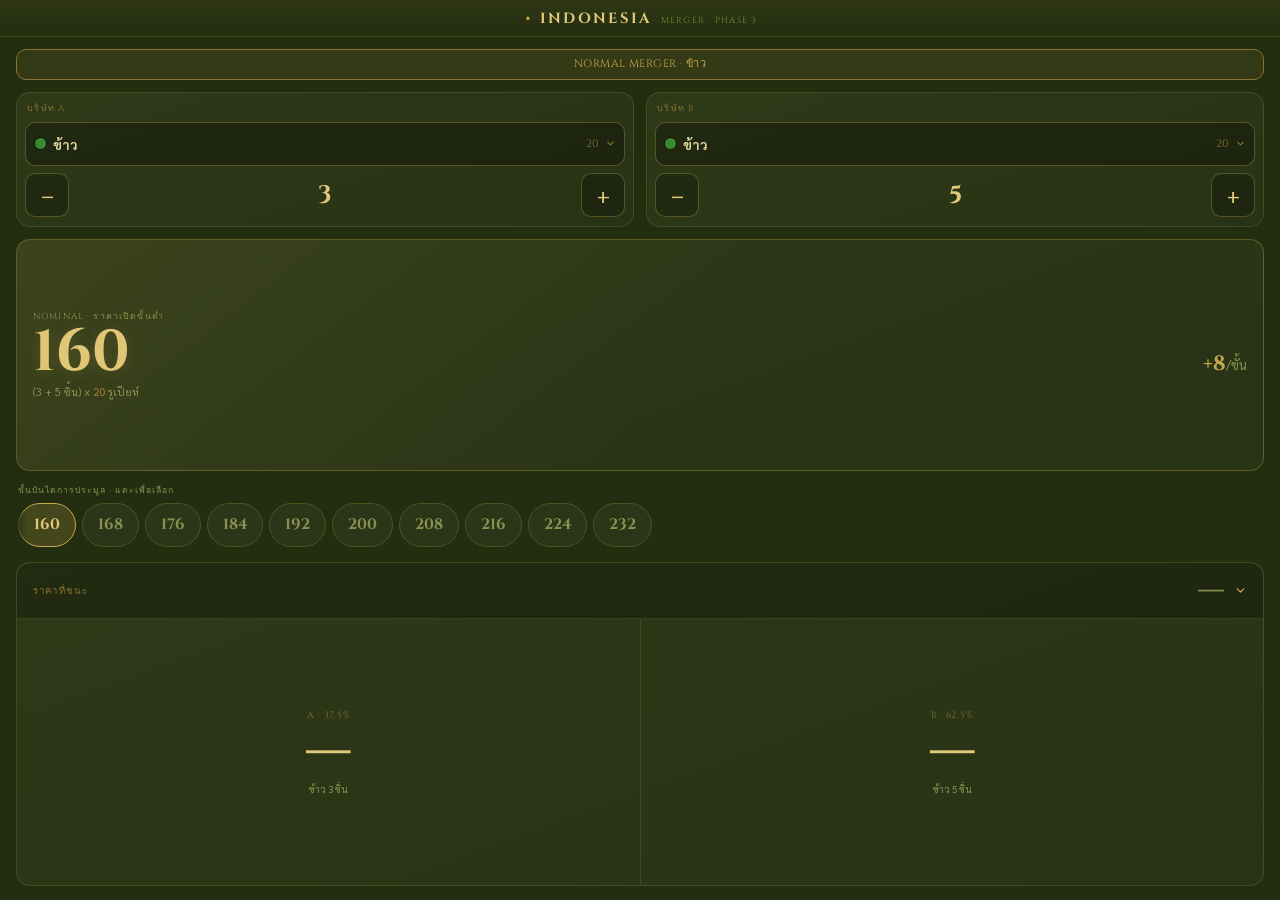
==== commit d025df1c: "UI: ออกแบบหน้ามือถือใหม่ให้เต็มจอและกดง่ายด้วยนิ้วโป้ง เดิมหน้ามือถือเสีย 135px (17% ของจอ) ให้ SVG " ====
--- a/merger-calculator-mobile.html
+++ b/merger-calculator-mobile.html
@@ -2,170 +2,124 @@
 <html lang="th">
 <head>
   <meta charset="UTF-8"/>
-  <meta name="viewport" content="width=device-width, initial-scale=1.0, maximum-scale=1.0, user-scalable=no"/>
+  <meta name="viewport" content="width=device-width, initial-scale=1.0, viewport-fit=cover, maximum-scale=1.0, user-scalable=no"/>
   <title>Indonesia – Merger Calculator</title>
   <meta name="description" content="เครื่องคำนวณราคาประมูลควบรวมบริษัท (Phase 3 Merger) สำหรับบอร์ดเกม Indonesia ฉบับที่ 3"/>
-  <meta name="theme-color" content="#1e2810"/>
+  <meta name="theme-color" content="#232e10"/>
+  <meta name="mobile-web-app-capable" content="yes"/>
+  <meta name="apple-mobile-web-app-capable" content="yes"/>
+  <meta name="apple-mobile-web-app-status-bar-style" content="black-translucent"/>
+  <meta name="apple-mobile-web-app-title" content="Merger"/>
+  <link rel="manifest" href="manifest.webmanifest"/>
   <link rel="icon" href="assets/favicon.svg" type="image/svg+xml"/>
+  <link rel="apple-touch-icon" href="assets/favicon.svg"/>
   <link rel="preconnect" href="https://fonts.googleapis.com"/>
   <link rel="preconnect" href="https://fonts.gstatic.com" crossorigin/>
-  <link href="https://fonts.googleapis.com/css2?family=Cinzel:wght@400;700&family=Pinyon+Script&family=Sarabun:wght@400;600&display=swap" rel="stylesheet"/>
+  <link href="https://fonts.googleapis.com/css2?family=Cinzel:wght@400;700&family=Sarabun:wght@400;600&display=swap" rel="stylesheet"/>
   <link rel="stylesheet" href="assets/css/base.css"/>
   <link rel="stylesheet" href="assets/css/mobile.css"/>
 </head>
 <body>
-<div class="page">
 
-  <!-- HERO -->
-  <header class="hero">
-    <svg viewBox="0 0 680 210" xmlns="http://www.w3.org/2000/svg" role="img" aria-label="Indonesia Third Edition">
-      <defs>
-        <!-- ใบไม้ชี้ขึ้น (ขอบบน) -->
-        <pattern id="ht" patternUnits="userSpaceOnUse" width="24" height="28">
-          <path d="M12,28 C5,17 3,7 12,0 C21,7 19,17 12,28Z" fill="#b8a830"/>
-          <path d="M4,28 C-1,19-1,10 5,3 C8,10 8,19 4,28Z" fill="#a09020" opacity=".85"/>
-          <path d="M20,28 C25,19 25,10 19,3 C16,10 16,19 20,28Z" fill="#a09020" opacity=".85"/>
-        </pattern>
-        <!-- ชี้ลง (ขอบล่าง) -->
-        <pattern id="hb" patternUnits="userSpaceOnUse" width="24" height="28">
-          <path d="M12,0 C5,11 3,21 12,28 C21,21 19,11 12,0Z" fill="#b8a830"/>
-          <path d="M4,0 C-1,9-1,18 5,25 C8,18 8,9 4,0Z" fill="#a09020" opacity=".85"/>
-          <path d="M20,0 C25,9 25,18 19,25 C16,18 16,9 20,0Z" fill="#a09020" opacity=".85"/>
-        </pattern>
-        <!-- ชี้ซ้าย -->
-        <pattern id="hl" patternUnits="userSpaceOnUse" width="28" height="24">
-          <path d="M28,12 C17,5 7,3 0,12 C7,21 17,19 28,12Z" fill="#b8a830"/>
-          <path d="M28,4 C19,-1 10,-1 3,5 C10,8 19,8 28,4Z" fill="#a09020" opacity=".85"/>
-          <path d="M28,20 C19,25 10,25 3,19 C10,16 19,16 28,20Z" fill="#a09020" opacity=".85"/>
-        </pattern>
-        <!-- ชี้ขวา -->
-        <pattern id="hr" patternUnits="userSpaceOnUse" width="28" height="24">
-          <path d="M0,12 C11,5 21,3 28,12 C21,21 11,19 0,12Z" fill="#b8a830"/>
-          <path d="M0,4 C9,-1 18,-1 25,5 C18,8 9,8 0,4Z" fill="#a09020" opacity=".85"/>
-          <path d="M0,20 C9,25 18,25 25,19 C18,16 9,16 0,20Z" fill="#a09020" opacity=".85"/>
-        </pattern>
-      </defs>
+<svg width="0" height="0" style="position:absolute" aria-hidden="true">
+  <symbol id="i-chev" viewBox="0 0 24 24"><path d="M6 9l6 6 6-6"/></symbol>
+</svg>
 
-      <rect width="680" height="210" fill="#1e2810"/>
+<div class="app">
 
-      <!-- แถบขอบลายใบไม้ -->
-      <rect x="0"   y="0"   width="680" height="28"  fill="url(#ht)"/>
-      <rect x="0"   y="182" width="680" height="28"  fill="url(#hb)"/>
-      <rect x="0"   y="28"  width="28"  height="154" fill="url(#hl)"/>
-      <rect x="652" y="28"  width="28"  height="154" fill="url(#hr)"/>
-
-      <!-- เส้นกรอบ -->
-      <rect x="28" y="28" width="624" height="154" fill="none" stroke="#806e18" stroke-width="1.8"/>
-      <rect x="32" y="32" width="616" height="146" fill="none" stroke="#806e18" stroke-width="0.7"/>
-
-      <!-- เหรียญมุม -->
-      <circle cx="28"  cy="28"  r="9" fill="#1e2810" stroke="#806e18" stroke-width="1.8"/>
-      <circle cx="652" cy="28"  r="9" fill="#1e2810" stroke="#806e18" stroke-width="1.8"/>
-      <circle cx="28"  cy="182" r="9" fill="#1e2810" stroke="#806e18" stroke-width="1.8"/>
-      <circle cx="652" cy="182" r="9" fill="#1e2810" stroke="#806e18" stroke-width="1.8"/>
-      <g fill="#b8a830">
-        <path d="M28,18 C22,22 18,26 18,28 C22,28 26,24 28,18Z"/>
-        <path d="M28,18 C34,22 38,26 38,28 C34,28 30,24 28,18Z"/>
-        <path d="M652,18 C646,22 642,26 642,28 C646,28 650,24 652,18Z"/>
-        <path d="M652,18 C658,22 662,26 662,28 C658,28 654,24 652,18Z"/>
-        <path d="M28,192 C22,188 18,184 18,182 C22,182 26,186 28,192Z"/>
-        <path d="M28,192 C34,188 38,184 38,182 C34,182 30,186 28,192Z"/>
-        <path d="M652,192 C646,188 642,184 642,182 C646,182 650,186 652,192Z"/>
-        <path d="M652,192 C658,188 662,184 662,182 C658,182 654,186 652,192Z"/>
-      </g>
-
-      <text x="340" y="140" text-anchor="middle" font-family="'Pinyon Script',cursive" font-size="118" fill="#c8b030">Indonesia</text>
-
-      <line x1="235" y1="156" x2="295" y2="156" stroke="#706018" stroke-width="0.9"/>
-      <polygon points="340,151 344,156 340,161 336,156" fill="none" stroke="#706018" stroke-width="0.9"/>
-      <line x1="385" y1="156" x2="445" y2="156" stroke="#706018" stroke-width="0.9"/>
-
-      <text x="340" y="173" text-anchor="middle" font-family="Cinzel,serif" font-size="11.5" letter-spacing="8" fill="#8a7820">THIRD EDITION</text>
-    </svg>
-    <div class="hero-sub">Phase 3 · Merger Bid Calculator</div>
+  <header class="topbar">
+    <span class="tb-mark">◆</span>
+    <span class="tb-title">Indonesia</span>
+    <span class="tb-sub">Merger · Phase 3</span>
   </header>
 
-  <main class="body">
+  <main class="content">
 
     <div class="badge normal" id="badge" role="status">Normal Merger</div>
 
     <!-- บริษัท A / B -->
-    <div class="companies-row">
-      <section class="co-block">
-        <div class="co-header">
-          <h2 class="co-label"><span class="co-dot" id="dot-a"></span>บริษัท A</h2>
-        </div>
-        <div class="type-grid" id="types-a"></div>
-        <div class="count-row">
-          <button class="cnt-btn" type="button" data-step="a" data-delta="-1" aria-label="ลดจำนวนสินค้าบริษัท A">−</button>
-          <input class="cnt-input" id="goods-a" type="number" min="1" max="30" value="3" aria-label="จำนวนสินค้าบริษัท A"/>
-          <button class="cnt-btn" type="button" data-step="a" data-delta="1" aria-label="เพิ่มจำนวนสินค้าบริษัท A">+</button>
-          <span class="count-lbl">ชิ้น</span>
+    <div class="co-row">
+      <section class="card co">
+        <div class="co-tag">บริษัท A</div>
+        <button class="good-btn" type="button" data-good="a" aria-label="เลือกประเภทสินค้าบริษัท A">
+          <i class="swatch" id="dot-a"></i>
+          <span class="good-name" id="good-a">ข้าว</span>
+          <span class="good-val" id="val-a">20</span>
+          <svg class="chev"><use href="#i-chev"/></svg>
+        </button>
+        <div class="stepper">
+          <button class="st" type="button" data-step="a" data-delta="-1" aria-label="ลดจำนวนสินค้าบริษัท A">−</button>
+          <input class="cnt" id="goods-a" type="number" inputmode="numeric" min="1" max="30" value="3" aria-label="จำนวนสินค้าบริษัท A"/>
+          <button class="st" type="button" data-step="a" data-delta="1" aria-label="เพิ่มจำนวนสินค้าบริษัท A">+</button>
         </div>
       </section>
 
-      <section class="co-block">
-        <div class="co-header">
-          <h2 class="co-label"><span class="co-dot" id="dot-b"></span>บริษัท B</h2>
-        </div>
-        <div class="type-grid" id="types-b"></div>
-        <div class="count-row">
-          <button class="cnt-btn" type="button" data-step="b" data-delta="-1" aria-label="ลดจำนวนสินค้าบริษัท B">−</button>
-          <input class="cnt-input" id="goods-b" type="number" min="1" max="30" value="5" aria-label="จำนวนสินค้าบริษัท B"/>
-          <button class="cnt-btn" type="button" data-step="b" data-delta="1" aria-label="เพิ่มจำนวนสินค้าบริษัท B">+</button>
-          <span class="count-lbl">ชิ้น</span>
+      <section class="card co">
+        <div class="co-tag">บริษัท B</div>
+        <button class="good-btn" type="button" data-good="b" aria-label="เลือกประเภทสินค้าบริษัท B">
+          <i class="swatch" id="dot-b"></i>
+          <span class="good-name" id="good-b">ข้าว</span>
+          <span class="good-val" id="val-b">20</span>
+          <svg class="chev"><use href="#i-chev"/></svg>
+        </button>
+        <div class="stepper">
+          <button class="st" type="button" data-step="b" data-delta="-1" aria-label="ลดจำนวนสินค้าบริษัท B">−</button>
+          <input class="cnt" id="goods-b" type="number" inputmode="numeric" min="1" max="30" value="5" aria-label="จำนวนสินค้าบริษัท B"/>
+          <button class="st" type="button" data-step="b" data-delta="1" aria-label="เพิ่มจำนวนสินค้าบริษัท B">+</button>
         </div>
       </section>
     </div>
 
-    <!-- ส่วนเงิน -->
-    <div class="money-section">
+    <!-- ตัวเลขหลัก -->
+    <section class="card hero-num">
+      <div class="hn-lbl">Nominal · ราคาเปิดขั้นต่ำ</div>
+      <div class="hn-row">
+        <div class="hn-val num" id="res-nominal">—</div>
+        <div class="hn-inc num">+<span id="res-increment">—</span><small>/ขั้น</small></div>
+      </div>
+      <div class="hn-formula" id="formula"></div>
+    </section>
 
-      <div class="results-row">
-        <div class="res-box accent">
-          <div class="res-lbl">Nominal (ขั้นต่ำ)</div>
-          <div class="res-val" id="res-nominal">—</div>
-          <div class="res-unit">รูเปียห์</div>
+    <!-- ขั้นบันไดราคา -->
+    <section class="ladder-wrap">
+      <div class="sec-lbl" id="ladder-lbl">ขั้นบันไดการประมูล · แตะเพื่อเลือก</div>
+      <div class="ladder" id="ladder"></div>
+    </section>
+
+    <!-- ราคาที่ชนะ + ส่วนแบ่ง -->
+    <section class="card payout" id="payout">
+      <button class="bid-row" type="button" id="bid-tap">
+        <span class="br-lbl">ราคาที่ชนะ</span>
+        <span class="br-val num" id="bid-display">—</span>
+        <svg class="chev"><use href="#i-chev"/></svg>
+      </button>
+      <div class="split-row">
+        <div class="sp">
+          <div class="sp-lbl">A · <span id="sp-pct-a">—%</span></div>
+          <div class="sp-amt num" id="sp-amt-a">—</div>
+          <div class="sp-who" id="sp-who-a">—</div>
         </div>
-        <div class="res-box">
-          <div class="res-lbl">Increment (+/ขั้น)</div>
-          <div class="res-val" id="res-increment">—</div>
-          <div class="res-unit">รูเปียห์</div>
+        <div class="sp">
+          <div class="sp-lbl">B · <span id="sp-pct-b">—%</span></div>
+          <div class="sp-amt num" id="sp-amt-b">—</div>
+          <div class="sp-who" id="sp-who-b">—</div>
         </div>
       </div>
+    </section>
 
-      <div class="ladder-wrap">
-        <div class="ladder-lbl" id="ladder-lbl">ขั้นบันไดการประมูล (กดเพื่อเลือก)</div>
-        <div class="ladder" id="ladder"></div>
-      </div>
-
-      <div class="bid-split-row">
-        <button class="bid-tap" type="button" id="bid-tap">
-          <span class="bt-lbl">ราคาประมูล</span>
-          <span class="bt-val" id="bid-display">—</span>
-          <span class="bt-hint">กดเพื่อเลือก</span>
-        </button>
-        <div class="split-box">
-          <div class="sp-lbl" id="sp-lbl-a">ส่วนแบ่งบริษัท A</div>
-          <div class="sp-pct" id="sp-pct-a">— %</div>
-          <div class="sp-amt" id="sp-amt-a">—</div>
-          <div class="sp-unit">รูเปียห์</div>
-        </div>
-        <div class="split-box">
-          <div class="sp-lbl" id="sp-lbl-b">ส่วนแบ่งบริษัท B</div>
-          <div class="sp-pct" id="sp-pct-b">— %</div>
-          <div class="sp-amt" id="sp-amt-b">—</div>
-          <div class="sp-unit">รูเปียห์</div>
-        </div>
-      </div>
-
-      <div class="formula" id="formula"></div>
-
-    </div>
   </main>
 </div>
 
-<!-- ═══ PICKER ═══ -->
+<!-- เลือกประเภทสินค้า -->
+<div class="sheet-overlay" id="sheet-overlay" role="dialog" aria-modal="true" aria-labelledby="sheet-title">
+  <div class="sheet">
+    <div class="sheet-grip"></div>
+    <div class="sheet-title" id="sheet-title">เลือกประเภทสินค้า</div>
+    <div class="sheet-list" id="sheet-list"></div>
+  </div>
+</div>
+
+<!-- เลือกราคา bid -->
 <div class="picker-overlay" id="picker-overlay" role="dialog" aria-modal="true" aria-labelledby="picker-title">
   <div class="picker-modal">
     <div class="picker-header">
@@ -182,6 +136,7 @@
 
 <script src="assets/js/merger-core.js"></script>
 <script src="assets/js/picker.js"></script>
+<script src="assets/js/sheet.js"></script>
 <script src="assets/js/app-mobile.js"></script>
 </body>
 </html>
--- a/assets/css/mobile.css
+++ b/assets/css/mobile.css
@@ -1,139 +1,259 @@
-/* หน้า mobile (ทับ base.css) — จัดให้พอดี 1 หน้าจอ ไม่ต้องเลื่อน */
+/* หน้า mobile (ทับ base.css) — เต็มจอ ไม่ต้องเลื่อน กดง่ายด้วยนิ้วโป้ง
+   ทุกปุ่มที่กดจริงสูงอย่างน้อย 44px ตามเกณฑ์ touch target */
 
 :root {
-  /* picker บน mobile เป็นกล่องกลางจอ ขนาดกะทัดรัด */
-  --picker-item-h: 48px;
-  --picker-body-h: 240px;
+  --r:      14px;   /* มุมโค้งการ์ด */
+  --r-sm:   10px;
+  --gap:    clamp(6px, 1.5vh, 12px);
+  --pad:    clamp(10px, 3.2vw, 16px);
+  --line:   rgba(200,168,75,.18);
+  --line-2: rgba(200,168,75,.34);
+
+  --picker-item-h: 52px;
+  --picker-body-h: 260px;
+  --picker-font: 1rem;
+  --picker-font-active: 1.35rem;
 }
 
 * { -webkit-tap-highlight-color: transparent; }
 
-html, body { height: 100%; overflow: hidden; font-family: 'Sarabun', sans-serif; }
-
-/* LAYOUT */
-.page { display:flex; flex-direction:column; height:100dvh; }
-
-/* HERO */
-.hero { background:#1e2810; border-bottom:1px solid var(--gold-dim); flex-shrink:0; line-height:0; }
-.hero svg { display:block; width:100%; }
-.hero-sub {
-  font-family:'Cinzel',serif; font-size:.6rem; color:var(--olive);
-  letter-spacing:.14em; text-transform:uppercase; text-align:center;
-  padding:4px 0 5px; line-height:1;
-}
-
-/* BODY */
-.body { flex:1; display:flex; flex-direction:column; gap:6px; padding:7px 10px; overflow:hidden; min-height:0; }
-
-/* ป้ายประเภทการควบรวม (สีอยู่ใน base.css) */
-.badge { padding:5px 10px; font-size:.72rem; letter-spacing:.05em; border-radius:7px; flex-shrink:0; }
-
-/* บริษัท A / B (แถวคงที่ ไม่ยืด) */
-.companies-row { display:grid; grid-template-columns:1fr 1fr; gap:6px; flex-shrink:0; }
-.co-block { background:var(--card); border:1px solid var(--border); border-radius:8px; padding:6px 7px; }
-.co-header { display:flex; align-items:center; margin-bottom:5px; }
-.co-label {
-  font-family:'Cinzel',serif; font-size:.55rem; color:var(--gold);
-  letter-spacing:.07em; text-transform:uppercase;
-  display:flex; align-items:center; gap:4px;
-}
-.co-dot { width:6px; height:6px; border-radius:50%; flex-shrink:0; }
-
-/* ชิปเลือกประเภทสินค้า */
-.type-grid { display:grid; grid-template-columns:1fr 1fr; gap:3px; margin-bottom:5px; }
-.type-chip {
-  display:flex; align-items:center; gap:3px;
-  padding:2px 5px; border-radius:10px; border:1px solid;
-  font-size:.65rem; font-weight:600; cursor:pointer;
-  transition:opacity .15s;
-  white-space:nowrap; overflow:hidden; line-height:1.4;
-  position:relative;
-}
-/* ซ่อน radio จากสายตาแต่ยังโฟกัสด้วยคีย์บอร์ดได้ */
-.type-chip input[type=radio] {
-  position:absolute; width:1px; height:1px;
-  opacity:0; margin:0; pointer-events:none;
-}
-.type-chip.selected { opacity:1; }
-.type-chip:not(.selected) { opacity:.45; }
-.type-chip:focus-within { outline:2px solid var(--gold-lt); outline-offset:1px; opacity:1; }
+html, body {
+  height: 100%;
+  overflow: hidden;
+  overscroll-behavior: none;
+  font-family: 'Sarabun', sans-serif;
+  background: var(--bg);
+}
+
+/* ไล่เฉดอ่อน ๆ ให้พื้นหลังไม่แบน */
+body::before {
+  content: ''; position: fixed; inset: 0; z-index: -1;
+  background:
+    radial-gradient(120% 60% at 50% -10%, rgba(200,168,75,.10), transparent 60%),
+    radial-gradient(90% 50% at 50% 108%, rgba(200,168,75,.06), transparent 60%);
+}
+
+button, input { font-family: inherit; color: inherit; }
+.num { font-family: 'Cinzel', serif; font-variant-numeric: tabular-nums; font-weight: 700; }
+
+/* ═══ โครงหน้า ═══ */
+.app {
+  display: flex; flex-direction: column;
+  height: 100dvh;
+  padding: env(safe-area-inset-top) env(safe-area-inset-right) env(safe-area-inset-bottom) env(safe-area-inset-left);
+}
+
+/* ── แถบหัว ── */
+.topbar {
+  flex-shrink: 0;
+  display: flex; align-items: baseline; justify-content: center; gap: 8px;
+  padding: 9px var(--pad) 8px;
+  border-bottom: 1px solid var(--line);
+  background: linear-gradient(180deg, rgba(200,168,75,.07), transparent);
+}
+.tb-mark  { color: var(--gold); font-size: .5rem; transform: translateY(-2px); }
+.tb-title { font-family: 'Cinzel', serif; font-size: .92rem; font-weight: 700; letter-spacing: .16em; color: var(--gold-lt); text-transform: uppercase; }
+.tb-sub   { font-family: 'Cinzel', serif; font-size: .55rem; letter-spacing: .14em; color: var(--olive); text-transform: uppercase; }
+
+/* ── เนื้อหา ── */
+.content {
+  flex: 1; min-height: 0;
+  display: flex; flex-direction: column; gap: var(--gap);
+  padding: var(--gap) var(--pad) calc(var(--gap) + 2px);
+}
+
+.card {
+  background: linear-gradient(160deg, var(--card), var(--card2));
+  border: 1px solid var(--line);
+  border-radius: var(--r);
+}
+
+/* ── ป้ายประเภทการควบรวม ── */
+.badge {
+  flex-shrink: 0;
+  padding: 7px 10px;
+  font-size: .68rem; letter-spacing: .04em;
+  border-radius: var(--r-sm);
+  line-height: 1.35;
+}
+
+/* ── การ์ดบริษัท A / B ── */
+.co-row { flex-shrink: 0; display: grid; grid-template-columns: 1fr 1fr; gap: var(--gap); }
+.co { padding: 8px 8px 9px; display: flex; flex-direction: column; gap: 7px; }
+.co-tag {
+  font-family: 'Cinzel', serif; font-size: .56rem; letter-spacing: .14em;
+  color: var(--gold-dim); text-transform: uppercase; padding-left: 2px;
+}
+
+/* ปุ่มเลือกประเภทสินค้า — เปิด bottom sheet */
+.good-btn {
+  display: flex; align-items: center; gap: 7px;
+  min-height: 44px; width: 100%;
+  padding: 0 8px 0 9px;
+  background: rgba(0,0,0,.28);
+  border: 1px solid var(--line-2); border-radius: var(--r-sm);
+  cursor: pointer; text-align: left;
+  transition: background .15s, border-color .15s;
+}
+.good-btn:active { background: rgba(200,168,75,.14); }
+.swatch { width: 11px; height: 11px; border-radius: 50%; flex-shrink: 0; box-shadow: 0 0 0 1px rgba(0,0,0,.45); }
+.good-name { flex: 1; min-width: 0; font-size: .88rem; font-weight: 600; color: var(--text); overflow: hidden; text-overflow: ellipsis; white-space: nowrap; }
+.good-val  { font-family: 'Cinzel', serif; font-size: .68rem; color: var(--gold-dim); flex-shrink: 0; }
+.chev { width: 11px; height: 11px; flex-shrink: 0; fill: none; stroke: var(--gold-dim); stroke-width: 2.4; stroke-linecap: round; stroke-linejoin: round; }
 
 /* ปุ่มเพิ่ม/ลดจำนวน */
-.count-row { display:flex; align-items:center; gap:4px; }
-.count-lbl { font-size:.65rem; color:var(--text-dim); flex-shrink:0; }
-.cnt-btn {
-  width:24px; height:24px; border-radius:5px;
-  border:1px solid var(--border); background:var(--card2);
-  color:var(--gold-lt); font-size:.95rem; cursor:pointer;
-  display:flex; align-items:center; justify-content:center; flex-shrink:0;
-}
-.cnt-input {
-  flex:1; min-width:0;
-  background:var(--input-bg); border:1px solid var(--gold-dim); border-radius:5px;
-  color:var(--gold-lt); font-size:.95rem; font-weight:700;
-  text-align:center; padding:2px 0; outline:none;
-  font-family:'Cinzel',serif;
-}
-
-/* ส่วนเงิน (ยืดเต็มพื้นที่ที่เหลือ) */
-.money-section { flex:1; display:flex; flex-direction:column; gap:6px; min-height:0; }
-
-.results-row { display:grid; grid-template-columns:1fr 1fr; gap:6px; flex-shrink:0; }
-.res-box {
-  background:var(--card2); border:1px solid var(--border); border-radius:9px;
-  padding:7px 11px; display:flex; flex-direction:column; justify-content:center;
-}
-.res-box.accent { border-color:rgba(200,168,75,.5); background:rgba(200,168,75,.08); }
-.res-lbl  { font-family:'Cinzel',serif; font-size:.55rem; color:var(--text-dim); letter-spacing:.07em; text-transform:uppercase; margin-bottom:2px; }
-.res-val  { font-family:'Cinzel',serif; font-size:1.4rem; font-weight:700; color:var(--gold-lt); line-height:1; }
-.res-unit { font-size:.6rem; color:var(--text-dim); margin-top:2px; }
-
-/* ขั้นบันไดราคา (เลื่อนแนวนอน) */
-.ladder-wrap { flex-shrink:0; }
-.ladder-lbl { font-family:'Cinzel',serif; font-size:.55rem; color:var(--text-dim); letter-spacing:.06em; text-transform:uppercase; margin-bottom:5px; }
-.ladder { display:flex; gap:5px; overflow-x:auto; padding-bottom:2px; scrollbar-width:none; }
-.ladder::-webkit-scrollbar { display:none; }
-.bid-pill { padding:6px 12px; border-radius:16px; font-size:.82rem; flex-shrink:0; transition:transform .1s; }
-.bid-pill:active { transform:scale(.95); }
-
-/* ราคาประมูล + ส่วนแบ่ง */
-.bid-split-row { display:grid; grid-template-columns:auto 1fr 1fr; gap:6px; align-items:stretch; flex:1; min-height:0; }
-.bid-tap {
-  background:var(--card2); border:1px solid var(--gold-dim); border-radius:10px;
-  padding:10px 12px; cursor:pointer; text-align:center;
-  display:flex; flex-direction:column; justify-content:center;
-  transition:background .15s; min-width:82px;
-  font:inherit; color:inherit;
-}
-.bid-tap:active { background:rgba(200,168,75,.15); }
-.bid-tap .bt-lbl  { font-family:'Cinzel',serif; font-size:.58rem; color:var(--gold-dim); letter-spacing:.07em; text-transform:uppercase; margin-bottom:5px; }
-.bid-tap .bt-val  { font-family:'Cinzel',serif; font-size:1.8rem; font-weight:700; color:var(--gold-lt); line-height:1; }
-.bid-tap .bt-hint { font-size:.62rem; color:var(--text-dim); margin-top:5px; }
-.bid-tap.has-val .bt-val { color:var(--ok); }
-
-.split-box {
-  background:var(--card2); border:1px solid rgba(200,168,75,.2);
-  border-radius:10px; padding:10px;
-  display:flex; flex-direction:column; justify-content:center;
-}
-.split-box .sp-lbl  { font-family:'Cinzel',serif; font-size:.58rem; color:var(--text-dim); letter-spacing:.05em; text-transform:uppercase; margin-bottom:3px; white-space:nowrap; overflow:hidden; text-overflow:ellipsis; }
-.split-box .sp-pct  { font-size:.72rem; color:var(--text-dim); margin-bottom:4px; }
-.split-box .sp-amt  { font-family:'Cinzel',serif; font-size:2.2rem; font-weight:700; color:var(--gold-lt); line-height:1; }
-.split-box .sp-unit { font-size:.62rem; color:var(--text-dim); margin-top:3px; }
-
-/* สรุปสูตร */
-.formula { font-size:.68rem; color:var(--text-dim); line-height:1.5; flex-shrink:0; }
-.formula span { color:var(--text); }
-.formula b { color:var(--gold); }
-
-/* picker = กล่องกลางจอ */
-.picker-overlay { align-items:center; padding:20px; background:rgba(0,0,0,.72); }
+.stepper { display: grid; grid-template-columns: 44px 1fr 44px; gap: 5px; }
+.st {
+  height: 44px; border-radius: var(--r-sm);
+  border: 1px solid var(--line-2); background: rgba(0,0,0,.24);
+  color: var(--gold-lt); font-size: 1.35rem; line-height: 1;
+  cursor: pointer; display: flex; align-items: center; justify-content: center;
+  transition: background .12s, transform .08s;
+}
+.st:active { background: rgba(200,168,75,.2); transform: scale(.94); }
+.cnt {
+  min-width: 0; height: 44px;
+  background: transparent; border: 0; outline: none;
+  color: var(--gold-lt); font-size: 1.5rem; text-align: center;
+  font-family: 'Cinzel', serif; font-variant-numeric: tabular-nums; font-weight: 700;
+  -moz-appearance: textfield;
+}
+.cnt::-webkit-outer-spin-button, .cnt::-webkit-inner-spin-button { -webkit-appearance: none; margin: 0; }
+
+/* ── ตัวเลขหลัก: Nominal ──
+   ตัวเลขโตตามความสูงจอ (vh) เพื่อให้อ่านออกตอนวางมือถือไว้บนโต๊ะ */
+.hero-num {
+  flex: 1 1 auto; min-height: 88px;
+  display: flex; flex-direction: column; justify-content: center;
+  padding: 9px var(--pad) 10px; border-color: var(--line-2);
+  position: relative; overflow: hidden;
+}
+.hero-num::after {
+  content: ''; position: absolute; inset: 0; pointer-events: none;
+  background: linear-gradient(135deg, rgba(200,168,75,.09), transparent 55%);
+}
+.hn-lbl { font-family: 'Cinzel', serif; font-size: .55rem; letter-spacing: .13em; color: var(--text-dim); text-transform: uppercase; }
+.hn-row { display: flex; align-items: baseline; justify-content: space-between; gap: 10px; margin-top: 1px; }
+.hn-val { font-size: clamp(2.3rem, 6.4vh, 4rem); line-height: 1; color: var(--gold-lt); text-shadow: 0 2px 14px rgba(200,168,75,.22); }
+.hn-inc { font-size: clamp(1rem, 4.6vw, 1.3rem); color: var(--gold); flex-shrink: 0; }
+.hn-inc small { font-size: .62em; color: var(--text-dim); font-family: 'Sarabun', sans-serif; font-weight: 400; }
+.hn-formula { font-size: .66rem; color: var(--text-dim); margin-top: 3px; line-height: 1.4; }
+.hn-formula b { color: var(--gold-dim); font-weight: 600; }
+
+/* ── ขั้นบันไดราคา ── */
+.ladder-wrap { flex-shrink: 0; }
+.sec-lbl { font-family: 'Cinzel', serif; font-size: .54rem; letter-spacing: .12em; color: var(--text-dim); text-transform: uppercase; margin: 0 2px 5px; }
+.ladder {
+  display: flex; gap: 6px;
+  overflow-x: auto; scrollbar-width: none;
+  scroll-snap-type: x proximity;
+  padding: 1px 2px 3px;
+  -webkit-mask-image: linear-gradient(90deg, transparent, #000 10px, #000 calc(100% - 22px), transparent);
+          mask-image: linear-gradient(90deg, transparent, #000 10px, #000 calc(100% - 22px), transparent);
+}
+.ladder::-webkit-scrollbar { display: none; }
+.bid-pill {
+  min-height: 44px; padding: 0 15px;
+  display: flex; align-items: center;
+  border-radius: 22px; font-size: .95rem;
+  flex-shrink: 0; scroll-snap-align: center;
+  font-variant-numeric: tabular-nums;
+  transition: transform .1s;
+}
+.bid-pill:active { transform: scale(.94); }
+
+/* ── ราคาที่ชนะ + ส่วนแบ่ง ── */
+/* วางไว้ล่างสุดในระยะที่นิ้วโป้งเอื้อมถึงสบาย */
+.payout { flex: 1.35 1 auto; min-height: 150px; display: flex; flex-direction: column; overflow: hidden; }
+
+.bid-row {
+  flex-shrink: 0;
+  display: flex; align-items: center; gap: 10px;
+  min-height: 56px; padding: 0 var(--pad);
+  background: rgba(0,0,0,.26);
+  border: 0; border-bottom: 1px solid var(--line);
+  border-radius: var(--r) var(--r) 0 0;
+  cursor: pointer; width: 100%;
+  transition: background .15s;
+}
+.bid-row:active { background: rgba(200,168,75,.14); }
+.br-lbl { font-family: 'Cinzel', serif; font-size: .6rem; letter-spacing: .12em; color: var(--gold-dim); text-transform: uppercase; }
+.br-val { flex: 1; text-align: right; font-size: clamp(1.45rem, 3.6vh, 2.1rem); line-height: 1; color: var(--text-dim); }
+.bid-row.has-val .br-val { color: var(--ok); }
+.bid-row .chev { width: 13px; height: 13px; stroke: var(--gold); }
+
+.split-row { flex: 1; min-height: 0; display: grid; grid-template-columns: 1fr 1fr; }
+.sp {
+  display: flex; flex-direction: column; align-items: center; justify-content: center; gap: 3px;
+  padding: 8px 6px;
+  min-width: 0;
+}
+.sp + .sp { border-left: 1px solid var(--line); }
+.sp-lbl { font-family: 'Cinzel', serif; font-size: .58rem; letter-spacing: .1em; color: var(--gold-dim); text-transform: uppercase; }
+.sp-amt { font-size: clamp(1.8rem, 6.2vh, 3.6rem); line-height: 1; color: var(--gold-lt); }
+.sp-who { font-size: .62rem; color: var(--text-dim); max-width: 100%; overflow: hidden; text-overflow: ellipsis; white-space: nowrap; }
+
+/* สถานะ merge ไม่ได้ */
+.payout.off .br-val, .payout.off .sp-amt { color: var(--text-dim); opacity: .5; }
+
+/* ═══ BOTTOM SHEET เลือกประเภทสินค้า ═══ */
+.sheet-overlay {
+  display: none; position: fixed; inset: 0; z-index: 998;
+  background: rgba(0,0,0,.68);
+  align-items: flex-end; justify-content: center;
+}
+.sheet-overlay.show { display: flex; }
+.sheet {
+  width: 100%; max-width: 480px;
+  background: var(--picker-bg);
+  border: 1px solid var(--gold-dim); border-bottom: 0;
+  border-radius: 20px 20px 0 0;
+  padding-bottom: env(safe-area-inset-bottom);
+  animation: sheetUp .22s cubic-bezier(.22,.9,.3,1);
+  max-height: 82dvh; display: flex; flex-direction: column;
+}
+@keyframes sheetUp { from { transform: translateY(100%); } to { transform: translateY(0); } }
+.sheet-grip { width: 38px; height: 4px; border-radius: 2px; background: var(--gold-dim); opacity: .55; margin: 9px auto 4px; flex-shrink: 0; }
+.sheet-title {
+  font-family: 'Cinzel', serif; font-size: .66rem; letter-spacing: .14em;
+  color: var(--gold); text-transform: uppercase; text-align: center;
+  padding: 4px 16px 10px; border-bottom: 1px solid var(--border); flex-shrink: 0;
+}
+.sheet-list { overflow-y: auto; padding: 6px; }
+.sheet-opt {
+  display: flex; align-items: center; gap: 10px;
+  width: 100%; min-height: 52px; padding: 0 12px;
+  background: transparent; border: 1px solid transparent; border-radius: 12px;
+  cursor: pointer; text-align: left;
+}
+.sheet-opt:active { background: rgba(200,168,75,.12); }
+.sheet-opt.on { background: rgba(200,168,75,.13); border-color: var(--line-2); }
+.so-label { flex: 1; font-size: .98rem; color: var(--text); }
+.so-hint  { font-family: 'Cinzel', serif; font-size: .74rem; color: var(--text-dim); font-variant-numeric: tabular-nums; }
+.so-check { width: 16px; text-align: center; color: var(--gold-lt); opacity: 0; font-size: .9rem; }
+.sheet-opt.on .so-check { opacity: 1; }
+
+/* ═══ วงล้อเลือกราคา (base.css) — วางกลางจอบนมือถือ ═══ */
+.picker-overlay { align-items: flex-end; }
 .picker-modal {
-  max-width:300px; border-radius:16px;
-  animation:popIn .2s ease;
-}
-@keyframes popIn {
-  from { transform:scale(.88); opacity:0; }
-  to   { transform:scale(1);   opacity:1; }
-}
-.picker-body { border-radius:0 0 16px 16px; }
+  max-width: 480px; border-radius: 20px 20px 0 0; border-bottom: 0;
+  padding-bottom: env(safe-area-inset-bottom);
+  animation: sheetUp .22s cubic-bezier(.22,.9,.3,1);
+}
+.picker-btn { min-height: 40px; font-size: .74rem; }
+.picker-item { font-variant-numeric: tabular-nums; }
+
+/* จอเตี้ยมาก (เช่น iPhone SE แนวตั้ง) — บีบส่วนที่ไม่ใช่ตัวเลขหลัก */
+@media (max-height: 700px) {
+  .hn-formula { display: none; }
+  .co { gap: 6px; }
+  .bid-row { min-height: 50px; }
+}
+
+/* แนวนอน — ไม่ฝืนอัดให้เต็มจอ ปล่อยให้เลื่อนได้ */
+@media (orientation: landscape) and (max-height: 520px) {
+  html, body { height: auto; min-height: 100%; overflow: visible; }
+  .app { height: auto; min-height: 100dvh; }
+  .payout { flex: none; }
+  .split-row { min-height: 96px; }
+}
